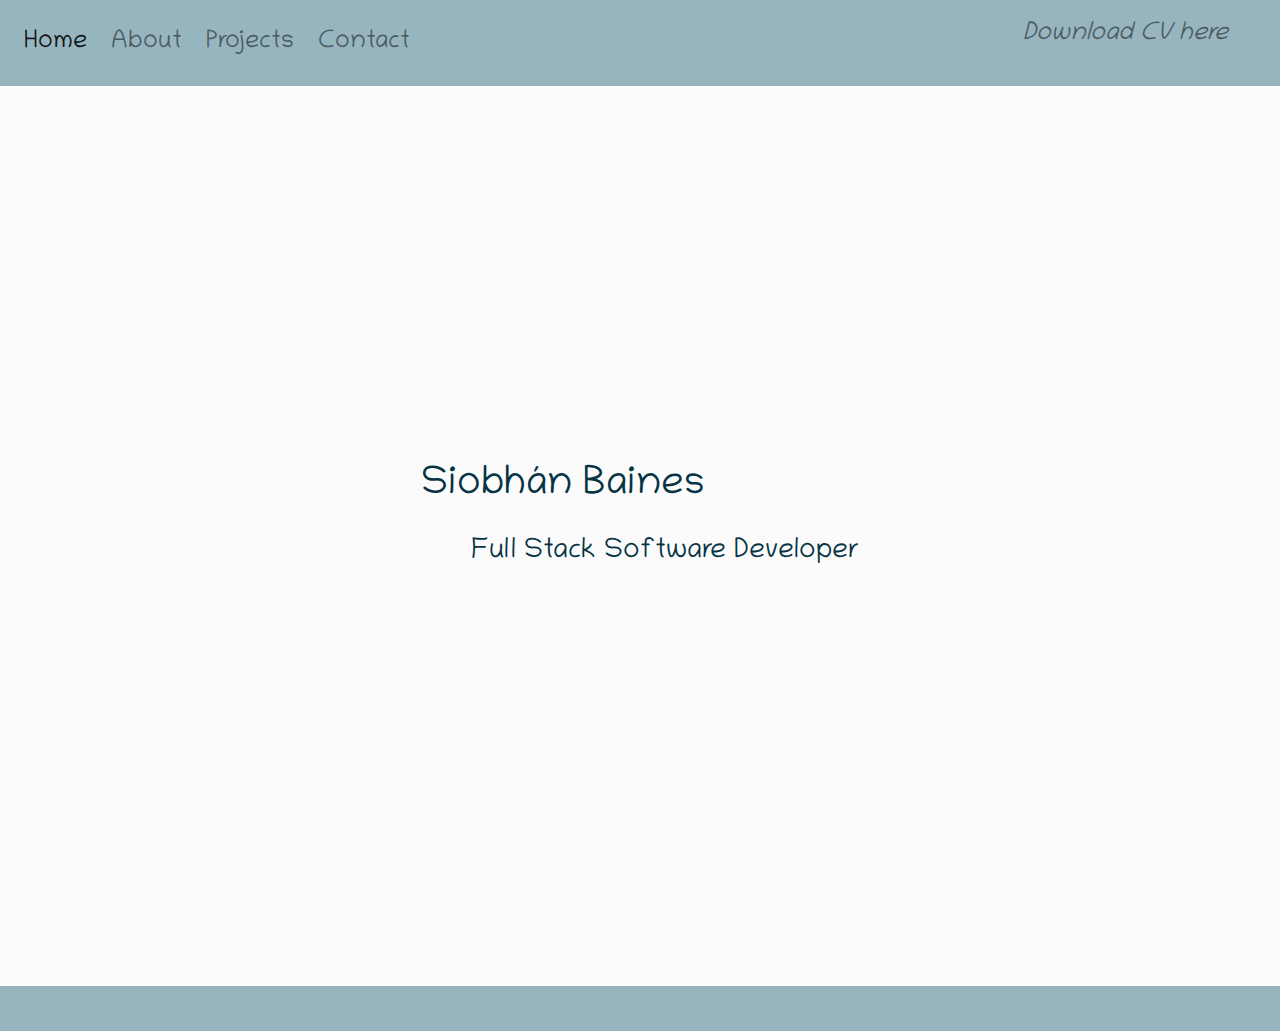
==== index.html @ d096cbe7 "Navbar, footer bar and page links functioning as expected" ====
<!DOCTYPE html>
<html lang="en">
  <head>
    <meta charset="UTF-8" />
    <meta name="viewport" content="width=device-width, initial-scale=1.0" />
    <link
      rel="stylesheet"
      href="https://maxcdn.bootstrapcdn.com/bootstrap/4.0.0/css/bootstrap.min.css"
      integrity="sha384-Gn5384xqQ1aoWXA+058RXPxPg6fy4IWvTNh0E263XmFcJlSAwiGgFAW/dAiS6JXm"
      crossorigin="anonymous"
    />
    <script
      src="https://maxcdn.bootstrapcdn.com/bootstrap/4.0.0/js/bootstrap.min.js"
      integrity="sha384-JZR6Spejh4U02d8jOt6vLEHfe/JQGiRRSQQxSfFWpi1MquVdAyjUar5+76PVCmYl"
      crossorigin="anonymous"
    ></script>
    <link
      rel="stylesheet"
      href="https://use.fontawesome.com/releases/v5.6.1/css/all.css"
      integrity="sha384-gfdkjb5BdAXd+lj+gudLWI+BXq4IuLW5IT+brZEZsLFm++aCMlF1V92rMkPaX4PP"
      crossorigin="anonymous"
    />
    <link rel="stylesheet" href="assets/css/style.css" type="text/css" />
    <title>Siobhan Baines Portfolio</title>
  </head>

  <body>
    <!-- Header containing Navigation and CV Download call to action -->
    <header>
      <div class="container-fluid header-container">
        <nav class="navbar navbar-expand-sm navbar-light">
          <button
            class="navbar-toggler ml-auto"
            type="button"
            data-toggle="collapse"
            data-target="#navbarNavDropdown"
            aria-controls="navbarNavDropdown"
            aria-expanded="false"
            aria-label="Toggle navigation"
          >
            <span class="navbar-toggler-icon"></span>
          </button>

          <div class="collapse navbar-collapse" id="navbarNavDropdown">
            <ul class="navbar-nav mr-auto">
              <li class="active nav-item mr-2">
                <a class="nav-link" href="index.html">Home</a>
              </li>
              <li class="nav-item mr-2">
                <a class="nav-link" href="about.html"> About</a>
              </li>
              <li class="nav-item mr-2">
                <a class="nav-link" href="projects.html">Projects</a>
              </li>
              <li class="nav-item mr-2">
                <a class="nav-link" href="contact.html">Contact</a>
              </li>
            </ul>
          </div>
          <div class="d-none d-md-block">
            <p class="navbar-text mr-auto cv-pdf">
              <i>Download CV here</i>
              <a
                href="assets/cv/Siobhan Baines CV.pdf"
                target="_blank"
                class="inline-block nav-link"
              >
                <i class="fa fa-download" aria-hidden="true"></i
                ><span class="sr-only">Download link</span></a
              >
            </p>
          </div>
        </nav>
      </div>
    </header>
    <!-- My name and some high level personal details -->
    <div class="container-fluid coffee-container">
      <div class="opaque-overlay">&nbsp;</div>
      <div class="row">
        <div class="col-12">
          <section class="name-callout jumbotron">
            <h1 class="jumbotron-name">
              Siobhán Baines
            </h1>
            <h3 class="jumbotron-jobtitle">Full Stack Software Developer</h3>
          </section>
        </div>
      </div>
    </div>
    <!-- social media links -->
    <footer>
      <div class="contain-fluid footer-container">
        <div class="row footer-row">
          <div class="col-12">
            <ul class="social-media inline-block">
              <li class="social-media inline-block mr-3">
                <a
                  href="https://www.linkedin.com/in/siobhan-baines-9b296a22/"
                  target="_blank"
                  ><i class="fab fa-linkedin"></i
                ></a>
              </li>
              <li class="social-media inline-block mr-3">
                <a
                  href="https://www.facebook.com/siobhan.baines/"
                  target="_blank"
                  ><i class="fab fa-facebook"></i
                ></a>
              </li>
              <li class="social-media inline-block mr-3">
                <a
                  href="https://www.instagram.com/siobhan.baines/"
                  target="_blank"
                  ><i class="fab fa-instagram"></i
                ></a>
              </li>
              <li class="social-media inline-block mr-3">
                <a href="https://twitter.com/BainesSiobhan" target="_blank"
                  ><i class="fab fa-twitter"></i
                ></a>
              </li>
            </ul>
          </div>
        </div>
      </div>
    </footer>
  </body>
</html>
---- assets/css/style.css ----
@import url('https://fonts.googleapis.com/css2?family=Chilanka&family=Handlee&display=swap');
/*-----------------------------------------Colours*/
a {
    color: #073445;
}

.cv-pdf a{
    color: #b99557;
}

/*------------------------------------------Global*/
body {
    margin: 0;
    font-family: Chilanka;
    color: #073445;
}

.inline-block {
    display: inline-block;
}
/*------------------------------------------Header*/
.header-container{
    width: 100%;
    padding: 0;
    margin: 0;
    background-color: #96b5bf;
    align-items: baseline;
}
.navbar {
    margin-bottom: 0;
    border: 0;
    width: 100%;
}
.nav-item {
    font-size: 25px;
}

/*---------------------------------Header & Footer*/
.cv-pdf i {
    font-size: 25px;  
}


.cv-pdf a {
    font-size: 30px;  
    font-weight: bold;
}

/*--------------------------------------Index Body*/
.coffee-container {
    height: 100vh;
    background: url("../images/coffee-1.jpg") no-repeat top left fixed; 
  -webkit-background-size: cover;
  -moz-background-size: cover;
  -o-background-size: cover;
  background-size: cover;
  display: flex;
  align-items: center;
  justify-content: center;
  position: relative;
}
.opaque-overlay {
    position: absolute;
    top: 0;
    left: 0;
    height: 100%;
    width: 100%;
    background-color: rgba(250, 250, 250, 0.8);
}
.jumbotron{
    background: transparent;
}
.jumbotron-jobtitle{
     color: #073445;
    font-style: bold;
    margin-top: 25px;
    margin-left: 50px;
}
/*--------------------------------------About Body*/
/*------------------------------------Contact Body*/
/*-----------------------------------Projects Body*/
/*------------------------------------------Footer*/
.footer-container{
    width: 100%;
    padding: 0;
    margin: 0;
    background-color: #96b5bf;
    text-align: center;
}
.footer-container ul{
    width: 100%;
    padding: 0;
    margin: 0;
}

.footer-container ul li {
    margin-top: 12px;
    padding: 0;
}

.social-media {
    font-size: 30px;  
    font-weight: bold;
    text-align: center;
}

/*--------------------------------------------Media Queries*/
@media(min-width: 992px){

.center-form{
    padding-top: 30px;
    min-height: 240px;
    margin: 0 auto;
    max-width: 50%;
}

}
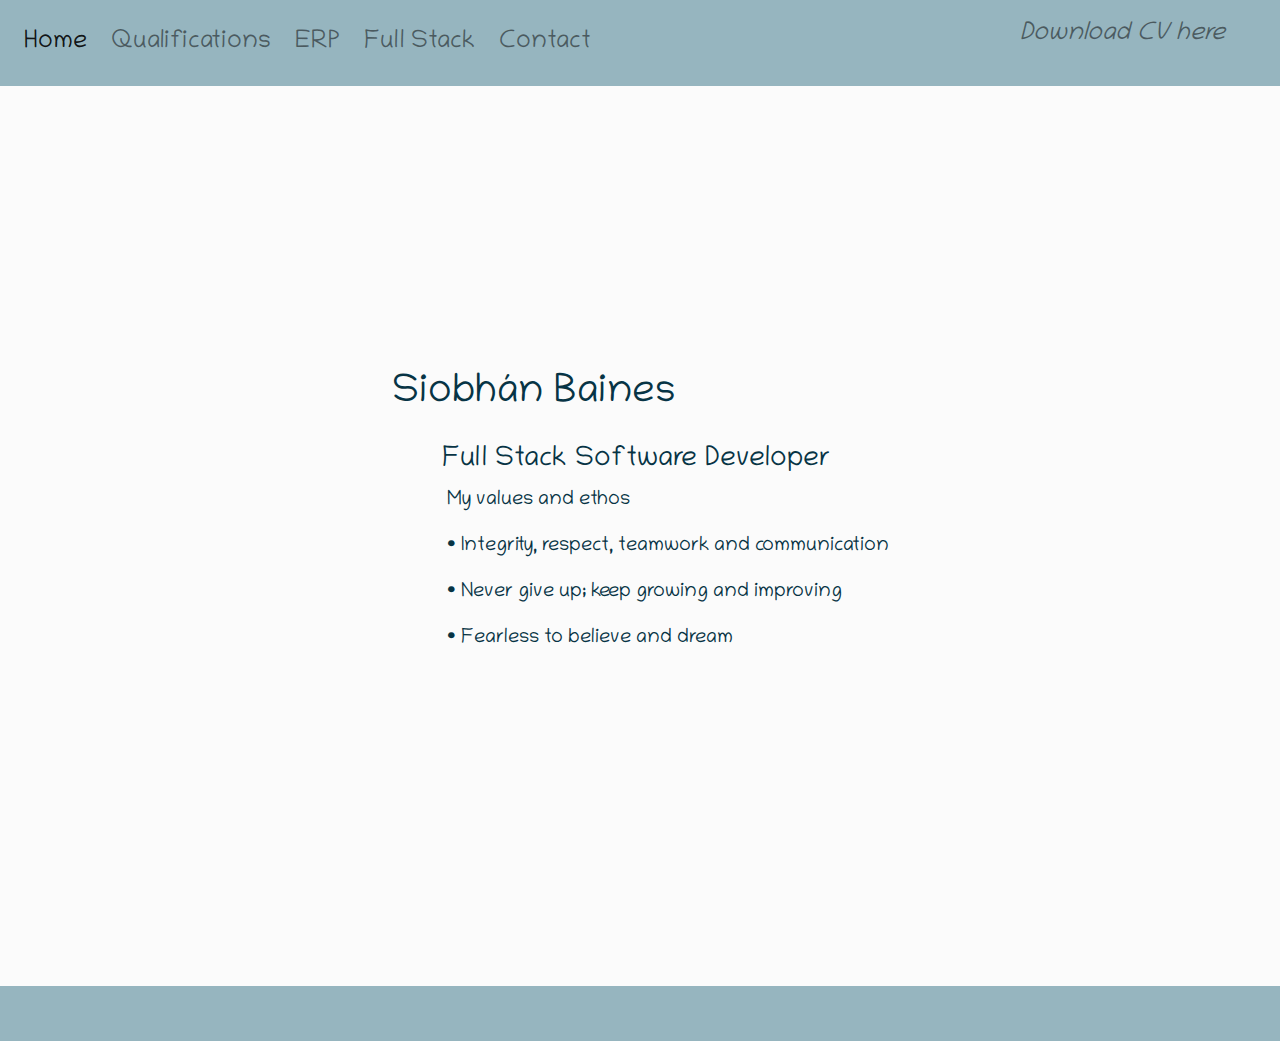
==== commit 82251b73: "timeline work" ====
--- a/index.html
+++ b/index.html
@@ -3,17 +3,23 @@
   <head>
     <meta charset="UTF-8" />
     <meta name="viewport" content="width=device-width, initial-scale=1.0" />
+    <!-- Bootstrap CDN-->
     <link
       rel="stylesheet"
-      href="https://maxcdn.bootstrapcdn.com/bootstrap/4.0.0/css/bootstrap.min.css"
-      integrity="sha384-Gn5384xqQ1aoWXA+058RXPxPg6fy4IWvTNh0E263XmFcJlSAwiGgFAW/dAiS6JXm"
-      crossorigin="anonymous"
+      href="https://cdnjs.cloudflare.com/ajax/libs/twitter-bootstrap/4.5.2/css/bootstrap.min.css"
     />
+    <!--js CDN from Bootstrap (Navbar dropdown won't work without)-->
     <script
-      src="https://maxcdn.bootstrapcdn.com/bootstrap/4.0.0/js/bootstrap.min.js"
-      integrity="sha384-JZR6Spejh4U02d8jOt6vLEHfe/JQGiRRSQQxSfFWpi1MquVdAyjUar5+76PVCmYl"
+      src="https://code.jquery.com/jquery-3.5.1.slim.min.js"
+      integrity="sha384-DfXdz2htPH0lsSSs5nCTpuj/zy4C+OGpamoFVy38MVBnE+IbbVYUew+OrCXaRkfj"
       crossorigin="anonymous"
     ></script>
+    <script
+      src="https://cdn.jsdelivr.net/npm/bootstrap@4.5.3/dist/js/bootstrap.bundle.min.js"
+      integrity="sha384-ho+j7jyWK8fNQe+A12Hb8AhRq26LrZ/JpcUGGOn+Y7RsweNrtN/tE3MoK7ZeZDyx"
+      crossorigin="anonymous"
+    ></script>
+    <!-- fontawesome CDN for icons-->
     <link
       rel="stylesheet"
       href="https://use.fontawesome.com/releases/v5.6.1/css/all.css"
@@ -30,7 +36,7 @@
       <div class="container-fluid header-container">
         <nav class="navbar navbar-expand-sm navbar-light">
           <button
-            class="navbar-toggler ml-auto"
+            class="navbar-toggler mr-auto"
             type="button"
             data-toggle="collapse"
             data-target="#navbarNavDropdown"
@@ -47,10 +53,13 @@
                 <a class="nav-link" href="index.html">Home</a>
               </li>
               <li class="nav-item mr-2">
-                <a class="nav-link" href="about.html"> About</a>
+                <a class="nav-link" href="qualifications.html">Qualifications</a>
               </li>
               <li class="nav-item mr-2">
-                <a class="nav-link" href="projects.html">Projects</a>
+                <a class="nav-link" href="erp.html">ERP</a>
+              </li>
+              <li class="nav-item mr-2">
+                <a class="nav-link" href="fullstack.html">Full Stack</a>
               </li>
               <li class="nav-item mr-2">
                 <a class="nav-link" href="contact.html">Contact</a>
@@ -74,50 +83,74 @@
       </div>
     </header>
     <!-- My name and some high level personal details -->
-    <div class="container-fluid coffee-container">
+    <section class="container-fluid index-container">
       <div class="opaque-overlay">&nbsp;</div>
       <div class="row">
         <div class="col-12">
-          <section class="name-callout jumbotron">
-            <h1 class="jumbotron-name">
+          <div class="name-callout jumbotron">
+            <h1 class="name">
               Siobhán Baines
             </h1>
             <h3 class="jumbotron-jobtitle">Full Stack Software Developer</h3>
-          </section>
+            <p class="ethos">My values and ethos</p>
+            <p class="ethos">
+              • Integrity, respect, teamwork and communication
+            </p>
+            <p class="ethos">• Never give up; keep growing and improving</p>
+            <p class="ethos">• Fearless to believe and dream</p>
+          </div>
         </div>
       </div>
-    </div>
-    <!-- social media links -->
+    </section>
+    <!-- CV download on sm devices and social media links -->
     <footer>
-      <div class="contain-fluid footer-container">
-        <div class="row footer-row">
-          <div class="col-12">
+      <div class="contain-fluid">
+        <div class="row justify-content-center">
+          <!-- Show CV download on small only -->
+          <div class="col-sm-6 d-block d-sm-none">
+            <p class="sm-cv-pdf">
+              <i>Download CV here</i>
+              <a
+                href="assets/cv/Siobhan Baines CV.pdf"
+                target="_blank"
+                class="inline-block"
+              >
+                <i class="fa fa-download" aria-hidden="true"></i>
+                <span class="sr-only">Download link</span></a
+              >
+            </p>
+          </div>
+          <!-- Social Media Links-->
+          <div class="col col-sm-6">
             <ul class="social-media inline-block">
-              <li class="social-media inline-block mr-3">
+              <li class="social-media inline-block ml-3">
                 <a
                   href="https://www.linkedin.com/in/siobhan-baines-9b296a22/"
                   target="_blank"
-                  ><i class="fab fa-linkedin"></i
+                >
+                  <i class="fab fa-linkedin"></i
                 ></a>
               </li>
-              <li class="social-media inline-block mr-3">
+              <li class="social-media inline-block ml-3">
                 <a
                   href="https://www.facebook.com/siobhan.baines/"
                   target="_blank"
-                  ><i class="fab fa-facebook"></i
+                >
+                  <i class="fab fa-facebook"></i
                 ></a>
               </li>
-              <li class="social-media inline-block mr-3">
+              <li class="social-media inline-block ml-3">
                 <a
                   href="https://www.instagram.com/siobhan.baines/"
                   target="_blank"
-                  ><i class="fab fa-instagram"></i
+                >
+                  <i class="fab fa-instagram"></i
                 ></a>
               </li>
-              <li class="social-media inline-block mr-3">
+              <li class="social-media inline-block ml-3">
                 <a href="https://twitter.com/BainesSiobhan" target="_blank"
-                  ><i class="fab fa-twitter"></i
-                ></a>
+                  ><i class="fab fa-twitter"></i>
+                </a>
               </li>
             </ul>
           </div>
--- a/assets/css/style.css
+++ b/assets/css/style.css
@@ -1,117 +1,279 @@
-@import url('https://fonts.googleapis.com/css2?family=Chilanka&family=Handlee&display=swap');
+@import url("https://fonts.googleapis.com/css2?family=Chilanka&family=Handlee&display=swap");
 /*-----------------------------------------Colours*/
 a {
-    color: #073445;
-}
-
-.cv-pdf a{
-    color: #b99557;
+  color: #073445;
+}
+
+.cv-pdf a {
+  color: #b99557;
 }
 
 /*------------------------------------------Global*/
 body {
-    margin: 0;
-    font-family: Chilanka;
-    color: #073445;
+  margin: 0;
+  font-family: Chilanka;
+  color: #073445;
 }
 
 .inline-block {
-    display: inline-block;
+  display: inline-block;
 }
 /*------------------------------------------Header*/
-.header-container{
-    width: 100%;
-    padding: 0;
-    margin: 0;
-    background-color: #96b5bf;
-    align-items: baseline;
+.header-container {
+  width: 100%;
+  padding: 0;
+  margin: 0;
+  background-color: #96b5bf;
+  align-items: baseline;
 }
 .navbar {
-    margin-bottom: 0;
-    border: 0;
-    width: 100%;
+  margin-bottom: 0;
+  border: 0;
+  width: 100%;
 }
 .nav-item {
-    font-size: 25px;
+  font-size: 25px;
 }
 
 /*---------------------------------Header & Footer*/
-.cv-pdf i {
-    font-size: 25px;  
-}
-
-
-.cv-pdf a {
-    font-size: 30px;  
-    font-weight: bold;
-}
-
-/*--------------------------------------Index Body*/
-.coffee-container {
-    height: 100vh;
-    background: url("../images/coffee-1.jpg") no-repeat top left fixed; 
-  -webkit-background-size: cover;
-  -moz-background-size: cover;
-  -o-background-size: cover;
-  background-size: cover;
-  display: flex;
-  align-items: center;
-  justify-content: center;
-  position: relative;
-}
+.cv-pdf {
+  font-size: 25px;
+}
+.sm-cv-pdf {
+  font-size: 25px;
+  text-align: center;
+  position: center;
+}
+.cv-pdf a i {
+  font-size: 30px;
+  font-weight: bold;
+  color: #b99557;
+  transition: all 0.35x ease-in-out;
+  -moz-transition: all 0.35x ease-in-out;
+  -webkit-transition: all 0.35x ease-in-out;
+  -o-transition: all 0.35x ease-in-out;
+}
+.sm-cv-pdf a i {
+  font-size: 30px;
+  font-weight: bold;
+  color: #b99557;
+  transition: all 0.35x ease-in-out;
+  -moz-transition: all 0.35x ease-in-out;
+  -webkit-transition: all 0.35x ease-in-out;
+  -o-transition: all 0.35x ease-in-out;
+}
+footer {
+  background-color: #96b5bf;
+  margin: 0;
+  min-height: 50px;
+}
+footer ul {
+  width: 100%;
+  padding: 0;
+  margin: 0;
+  margin-top: 10px;
+}
+
+.footer ul li {
+  margin-top: 12px;
+  padding: 0;
+}
+
+.social-media {
+  font-size: 30px;
+  font-weight: bold;
+  position: relative;
+  text-align: center;
+}
+
+/*------------------------------------Index Body Image*/
+.index-container {
+  height: 100vh;
+  background: url("../images/index-image.jpg") no-repeat top left fixed;
+  -webkit-background-size: cover;
+  -moz-background-size: cover;
+  -o-background-size: cover;
+  background-size: cover;
+  display: flex;
+  align-items: center;
+  justify-content: center;
+  position: relative;
+}
+/*--------------------------------------Image overlay*/
 .opaque-overlay {
-    position: absolute;
-    top: 0;
-    left: 0;
-    height: 100%;
-    width: 100%;
-    background-color: rgba(250, 250, 250, 0.8);
-}
-.jumbotron{
-    background: transparent;
-}
-.jumbotron-jobtitle{
-     color: #073445;
-    font-style: bold;
-    margin-top: 25px;
-    margin-left: 50px;
-}
-/*--------------------------------------About Body*/
+  position: absolute;
+  top: 0;
+  left: 0;
+  height: 100%;
+  width: 100%;
+  background-color: rgba(250, 250, 250, 0.8);
+}
+.opaque-overlay-light {
+  position: absolute;
+  top: 0;
+  left: 0;
+  height: 100%;
+  width: 100%;
+  background-color: rgba(250, 250, 250, 0.85);
+}
+.opaque-overlay-dark {
+  position: absolute;
+  top: 0;
+  left: 0;
+  height: 100%;
+  width: 100%;
+  background-color: rgba(250, 250, 250, 0.5);
+}
+
+.jumbotron {
+  background: transparent;
+}
+.jumbotron-jobtitle {
+  color: #073445;
+  font-style: bold;
+  margin-top: 25px;
+  margin-left: 50px;
+}
+.ethos {
+    margin-left: 55px;
+    font-style: italic bold;
+    font-size: 20px;
+}
+/*-----------------------------Qualification Body Image */
+.qualification-container {
+  height: 100vh;
+  background: url("../images/qual-image.jpg") no-repeat top left fixed;
+  -webkit-background-size: cover;
+  -moz-background-size: cover;
+  -o-background-size: cover;
+  background-size: cover;
+  display: flex;
+  align-items:flex-start; 
+  justify-content: center;
+  position: relative;
+}
+/*--------------------------Qualification Time line */
+.qual-head {
+  margin-top: 25px;
+  margin-bottom: 20px;
+  width: 100%;
+}
+.timeline-item {
+    padding: 4em 2em 0em 2em;
+    position: relative;
+    border-left: 1px solid;
+}
+.timeline-item p {
+    padding:0;
+    margin: 0;
+}
+.timeline-item:before {
+    content: attr(data-dates);
+    position: absolute;
+    left: 2.5em;
+    top: 3em;
+    display: block;
+    font-family: "Exo", sans-serif;
+    font-weight: 500;
+    font-size: 0.8em;
+    padding: 0;
+    margin: 0;
+}
+.timeline-item:after {
+    width: 12px;
+    height: 12px;
+    display: block;
+    top: 2.4em;
+    position: absolute;
+    left: -6px;
+    border-radius: 12px;
+    content: '';
+    background: #fafafa;
+}
+.history-items {
+    margin-bottom: 30px;
+}
+
+
+/*--------------------------------------ERP Body*/
+.erp-container {
+  height: 100vh;
+  background: url("../images/erp-image.jpg") no-repeat top left fixed;
+  -webkit-background-size: cover;
+  -moz-background-size: cover;
+  -o-background-size: cover;
+  background-size: cover;
+  display: flex;
+  align-items: center;
+  justify-content: center;
+  position: relative;
+}
+.erp-row{
+    justify-content: center;
+}
+.erp-project{
+    border: 2px solid;
+    border-color: #c9cacb;
+    background-color: #fafafa;
+
+}
+.erp-header{}
+.erp-outline{}
+.erp-description{}
+
 /*------------------------------------Contact Body*/
-/*-----------------------------------Projects Body*/
-/*------------------------------------------Footer*/
-.footer-container{
-    width: 100%;
-    padding: 0;
-    margin: 0;
-    background-color: #96b5bf;
-    text-align: center;
-}
-.footer-container ul{
-    width: 100%;
-    padding: 0;
-    margin: 0;
-}
-
-.footer-container ul li {
-    margin-top: 12px;
-    padding: 0;
-}
-
-.social-media {
-    font-size: 30px;  
-    font-weight: bold;
-    text-align: center;
-}
+.contact-container {
+  height: 100vh;
+  background: url("../images/contact-image.jpg") no-repeat top left fixed;
+  -webkit-background-size: cover;
+  -moz-background-size: cover;
+  -o-background-size: cover;
+  background-size: cover;
+  display: flex;
+  align-items: center;
+  justify-content: center;
+  position: relative;
+}
+
+.contact-form {
+  padding-top: 10px;
+  margin: 0 auto;
+  max-width: 75%;
+}
+
+button[type="submit"] {
+  margin-top: 15px;
+  margin-bottom: 20px;
+  color: #fafafa;
+  background-color: #b99557;
+}
+/*-----------------------------------Full Stack Body*/
+.fullstack-container {
+  height: 100vh;
+  background: url("../images/fullstack-image.jpg") no-repeat top left fixed;
+  -webkit-background-size: cover;
+  -moz-background-size: cover;
+  -o-background-size: cover;
+  background-size: cover;
+  display: flex;
+  align-items: center;
+  justify-content: center;
+  position: relative;
+}
+
 
 /*--------------------------------------------Media Queries*/
-@media(min-width: 992px){
-
-.center-form{
+@media (min-width: 992px) {
+  .center-form {
     padding-top: 30px;
     min-height: 240px;
     margin: 0 auto;
     max-width: 50%;
-}
-
-}
+  }
+
+  footer {
+    background-color: #96b5bf;
+    margin: 0;
+    /*  min-height: 150px;*/
+  }
+}
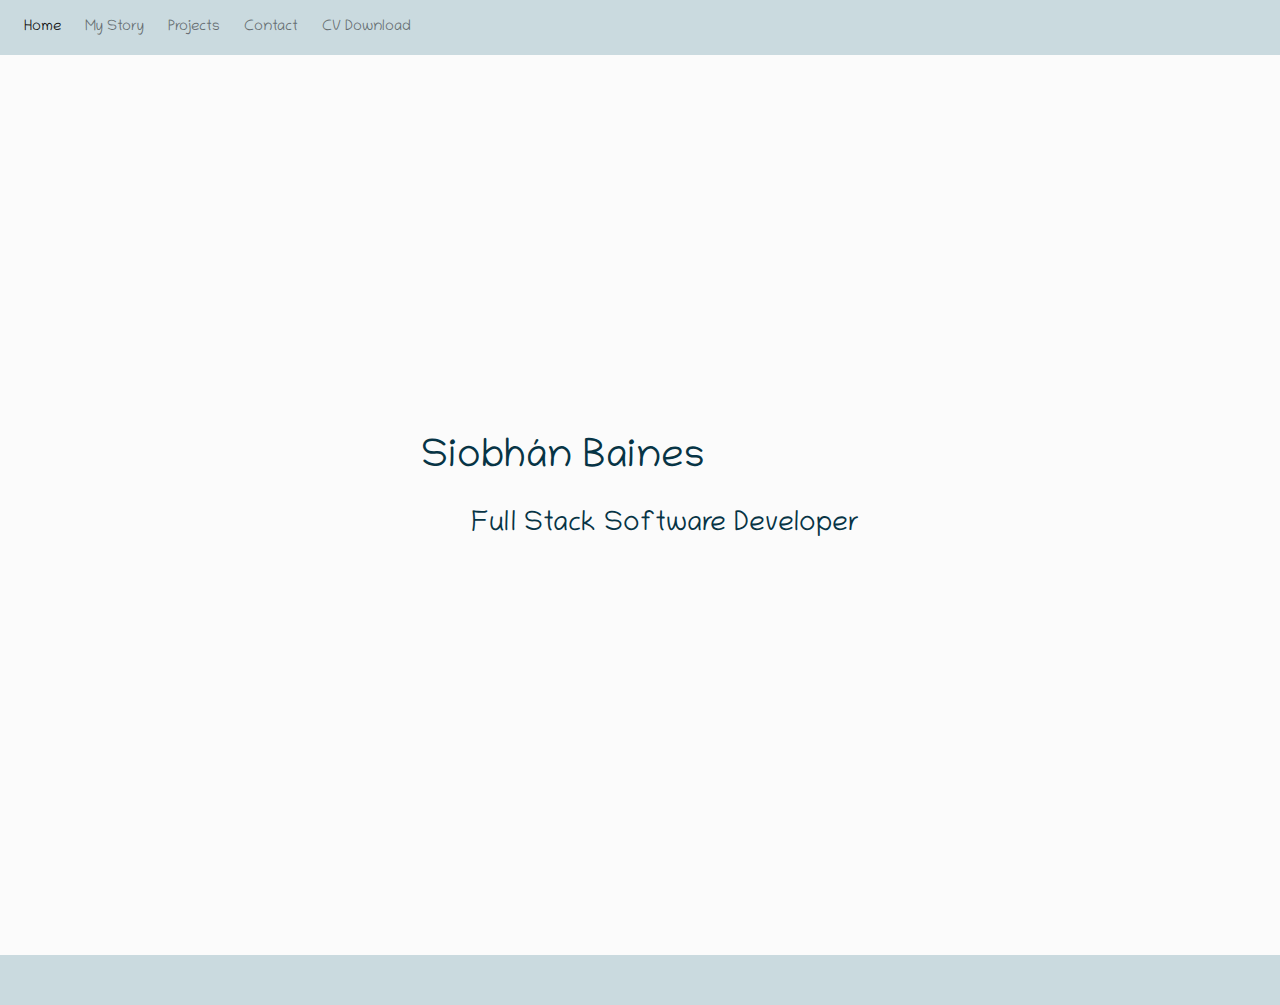
==== commit d833f28b: "Add about me paragraphs and timelines" ====
--- a/index.html
+++ b/index.html
@@ -4,28 +4,12 @@
     <meta charset="UTF-8" />
     <meta name="viewport" content="width=device-width, initial-scale=1.0" />
     <!-- Bootstrap CDN-->
-    <link
-      rel="stylesheet"
-      href="https://cdnjs.cloudflare.com/ajax/libs/twitter-bootstrap/4.5.2/css/bootstrap.min.css"
-    />
+    <link rel="stylesheet" href="https://cdnjs.cloudflare.com/ajax/libs/twitter-bootstrap/4.5.2/css/bootstrap.min.css"/>
     <!--js CDN from Bootstrap (Navbar dropdown won't work without)-->
-    <script
-      src="https://code.jquery.com/jquery-3.5.1.slim.min.js"
-      integrity="sha384-DfXdz2htPH0lsSSs5nCTpuj/zy4C+OGpamoFVy38MVBnE+IbbVYUew+OrCXaRkfj"
-      crossorigin="anonymous"
-    ></script>
-    <script
-      src="https://cdn.jsdelivr.net/npm/bootstrap@4.5.3/dist/js/bootstrap.bundle.min.js"
-      integrity="sha384-ho+j7jyWK8fNQe+A12Hb8AhRq26LrZ/JpcUGGOn+Y7RsweNrtN/tE3MoK7ZeZDyx"
-      crossorigin="anonymous"
-    ></script>
+    <script src="https://code.jquery.com/jquery-3.5.1.slim.min.js" integrity="sha384-DfXdz2htPH0lsSSs5nCTpuj/zy4C+OGpamoFVy38MVBnE+IbbVYUew+OrCXaRkfj" crossorigin="anonymous"></script>
+    <script src="https://cdn.jsdelivr.net/npm/bootstrap@4.5.3/dist/js/bootstrap.bundle.min.js" integrity="sha384-ho+j7jyWK8fNQe+A12Hb8AhRq26LrZ/JpcUGGOn+Y7RsweNrtN/tE3MoK7ZeZDyx" crossorigin="anonymous" ></script>
     <!-- fontawesome CDN for icons-->
-    <link
-      rel="stylesheet"
-      href="https://use.fontawesome.com/releases/v5.6.1/css/all.css"
-      integrity="sha384-gfdkjb5BdAXd+lj+gudLWI+BXq4IuLW5IT+brZEZsLFm++aCMlF1V92rMkPaX4PP"
-      crossorigin="anonymous"
-    />
+    <link rel="stylesheet" href="https://use.fontawesome.com/releases/v5.6.1/css/all.css" integrity="sha384-gfdkjb5BdAXd+lj+gudLWI+BXq4IuLW5IT+brZEZsLFm++aCMlF1V92rMkPaX4PP" crossorigin="anonymous"/>
     <link rel="stylesheet" href="assets/css/style.css" type="text/css" />
     <title>Siobhan Baines Portfolio</title>
   </head>
@@ -34,16 +18,10 @@
     <!-- Header containing Navigation and CV Download call to action -->
     <header>
       <div class="container-fluid header-container">
+
         <nav class="navbar navbar-expand-sm navbar-light">
-          <button
-            class="navbar-toggler mr-auto"
-            type="button"
-            data-toggle="collapse"
-            data-target="#navbarNavDropdown"
-            aria-controls="navbarNavDropdown"
-            aria-expanded="false"
-            aria-label="Toggle navigation"
-          >
+
+          <button class="navbar-toggler mr-auto" type="button" data-toggle="collapse" data-target="#navbarNavDropdown" aria-controls="navbarNavDropdown" aria-expanded="false" aria-label="Toggle navigation">
             <span class="navbar-toggler-icon"></span>
           </button>
 
@@ -53,32 +31,23 @@
                 <a class="nav-link" href="index.html">Home</a>
               </li>
               <li class="nav-item mr-2">
-                <a class="nav-link" href="qualifications.html">Qualifications</a>
+                <a class="nav-link" href="about.html">My Story</a>
               </li>
+              <!--<li class="nav-item mr-2">
+                <a class="nav-link" href="work.html">work</a>
+              </li>-->
               <li class="nav-item mr-2">
-                <a class="nav-link" href="erp.html">ERP</a>
-              </li>
-              <li class="nav-item mr-2">
-                <a class="nav-link" href="fullstack.html">Full Stack</a>
+                <a class="nav-link" href="projects.html">Projects</a>
               </li>
               <li class="nav-item mr-2">
                 <a class="nav-link" href="contact.html">Contact</a>
               </li>
+              <li class="nav-item mr-2">
+                <a class="nav-link" href="assets/cv/Siobhan Baines CV.pdf" target="_blank">CV Download</a>
+              </li>
             </ul>
           </div>
-          <div class="d-none d-md-block">
-            <p class="navbar-text mr-auto cv-pdf">
-              <i>Download CV here</i>
-              <a
-                href="assets/cv/Siobhan Baines CV.pdf"
-                target="_blank"
-                class="inline-block nav-link"
-              >
-                <i class="fa fa-download" aria-hidden="true"></i
-                ><span class="sr-only">Download link</span></a
-              >
-            </p>
-          </div>
+    
         </nav>
       </div>
     </header>
@@ -92,65 +61,41 @@
               Siobhán Baines
             </h1>
             <h3 class="jumbotron-jobtitle">Full Stack Software Developer</h3>
-            <p class="ethos">My values and ethos</p>
+            <!--<p class="ethos">My values and ethos</p>
             <p class="ethos">
               • Integrity, respect, teamwork and communication
             </p>
             <p class="ethos">• Never give up; keep growing and improving</p>
-            <p class="ethos">• Fearless to believe and dream</p>
+            <p class="ethos">• Fearless to believe and dream</p>-->
           </div>
         </div>
       </div>
     </section>
-    <!-- CV download on sm devices and social media links -->
+    <!-- Social Media Links--> 
     <footer>
       <div class="contain-fluid">
-        <div class="row justify-content-center">
-          <!-- Show CV download on small only -->
-          <div class="col-sm-6 d-block d-sm-none">
-            <p class="sm-cv-pdf">
-              <i>Download CV here</i>
-              <a
-                href="assets/cv/Siobhan Baines CV.pdf"
-                target="_blank"
-                class="inline-block"
-              >
-                <i class="fa fa-download" aria-hidden="true"></i>
-                <span class="sr-only">Download link</span></a
-              >
-            </p>
-          </div>
-          <!-- Social Media Links-->
+        <div class="row justify-content-center">  
           <div class="col col-sm-6">
             <ul class="social-media inline-block">
-              <li class="social-media inline-block ml-3">
-                <a
-                  href="https://www.linkedin.com/in/siobhan-baines-9b296a22/"
-                  target="_blank"
-                >
-                  <i class="fab fa-linkedin"></i
-                ></a>
+            <li class="social-media inline-block ml-3">
+                <a href="https://github.com/SiobhanBaines" target="_blank">
+                  <i class="fab fa-github"></i></a>
               </li>
               <li class="social-media inline-block ml-3">
-                <a
-                  href="https://www.facebook.com/siobhan.baines/"
-                  target="_blank"
-                >
-                  <i class="fab fa-facebook"></i
-                ></a>
+                <a href="https://www.linkedin.com/in/siobhan-baines-9b296a22/" target="_blank" >
+                  <i class="fab fa-linkedin"></i></a>
               </li>
               <li class="social-media inline-block ml-3">
-                <a
-                  href="https://www.instagram.com/siobhan.baines/"
-                  target="_blank"
-                >
-                  <i class="fab fa-instagram"></i
-                ></a>
+                <a href="https://www.facebook.com/siobhan.baines/" target="_blank">
+                  <i class="fab fa-facebook"></i></a>
               </li>
               <li class="social-media inline-block ml-3">
-                <a href="https://twitter.com/BainesSiobhan" target="_blank"
-                  ><i class="fab fa-twitter"></i>
-                </a>
+                <a href="https://www.instagram.com/siobhan.baines/" target="_blank">
+                  <i class="fab fa-instagram"></i></a>
+              </li>
+              <li class="social-media inline-block ml-3">
+                <a href="https://twitter.com/BainesSiobhan" target="_blank">
+                   <i class="fab fa-twitter"></i></a>
               </li>
             </ul>
           </div>
--- a/assets/css/style.css
+++ b/assets/css/style.css
@@ -23,47 +23,25 @@
   width: 100%;
   padding: 0;
   margin: 0;
-  background-color: #96b5bf;
+  background-color: rgba(150, 181, 191, 0.5);
   align-items: baseline;
 }
 .navbar {
   margin-bottom: 0;
   border: 0;
   width: 100%;
+
 }
 .nav-item {
-  font-size: 25px;
+  font-size: 15px;
 }
 
 /*---------------------------------Header & Footer*/
-.cv-pdf {
-  font-size: 25px;
-}
-.sm-cv-pdf {
-  font-size: 25px;
-  text-align: center;
-  position: center;
-}
-.cv-pdf a i {
-  font-size: 30px;
-  font-weight: bold;
-  color: #b99557;
-  transition: all 0.35x ease-in-out;
-  -moz-transition: all 0.35x ease-in-out;
-  -webkit-transition: all 0.35x ease-in-out;
-  -o-transition: all 0.35x ease-in-out;
-}
-.sm-cv-pdf a i {
-  font-size: 30px;
-  font-weight: bold;
-  color: #b99557;
-  transition: all 0.35x ease-in-out;
-  -moz-transition: all 0.35x ease-in-out;
-  -webkit-transition: all 0.35x ease-in-out;
-  -o-transition: all 0.35x ease-in-out;
+h1,h2,h3,h4,h5{
+    margin: 0;
 }
 footer {
-  background-color: #96b5bf;
+  background-color: rgba(150, 181, 191, 0.5);
   margin: 0;
   min-height: 50px;
 }
@@ -80,7 +58,7 @@
 }
 
 .social-media {
-  font-size: 30px;
+  font-size: 25px;
   font-weight: bold;
   position: relative;
   text-align: center;
@@ -139,61 +117,85 @@
     font-style: italic bold;
     font-size: 20px;
 }
-/*-----------------------------Qualification Body Image */
-.qualification-container {
-  height: 100vh;
-  background: url("../images/qual-image.jpg") no-repeat top left fixed;
-  -webkit-background-size: cover;
-  -moz-background-size: cover;
-  -o-background-size: cover;
-  background-size: cover;
-  display: flex;
-  align-items:flex-start; 
-  justify-content: center;
-  position: relative;
-}
-/*--------------------------Qualification Time line */
-.qual-head {
-  margin-top: 25px;
-  margin-bottom: 20px;
-  width: 100%;
-}
-.timeline-item {
-    padding: 4em 2em 0em 2em;
-    position: relative;
-    border-left: 1px solid;
-}
-.timeline-item p {
-    padding:0;
-    margin: 0;
-}
-.timeline-item:before {
-    content: attr(data-dates);
-    position: absolute;
-    left: 2.5em;
-    top: 3em;
-    display: block;
-    font-family: "Exo", sans-serif;
-    font-weight: 500;
-    font-size: 0.8em;
-    padding: 0;
-    margin: 0;
-}
-.timeline-item:after {
-    width: 12px;
-    height: 12px;
-    display: block;
-    top: 2.4em;
-    position: absolute;
-    left: -6px;
-    border-radius: 12px;
-    content: '';
-    background: #fafafa;
-}
-.history-items {
-    margin-bottom: 30px;
-}
-
+
+/*-------------------------------About Me body */
+.section-1,
+.section-2{
+  background-color: #ececeb;
+}
+
+.about-me,
+.contact-me{
+    align-items: center;
+    justify-content: center;
+    margin-top: 1px;
+    margin-bottom: 1px;
+    font-size: 12px;
+    padding: 1px 5px 5px 1px;
+}
+
+ .about-me li{
+     list-style: none;
+}
+
+
+.contact-me i{
+    color: #b99557;
+    font-style: normal;
+}
+
+.qualify-section,
+.work-section{
+    display: table-cell;
+    padding: 0 15px 15px;
+    float: none;
+}
+
+.timeline-heading {
+    margin-bottom: 50px;
+    font-style: bold;
+    font-size: 14px;
+}
+
+.timeline-item {
+    padding: 4em 2em 0em 2em;
+    position: relative;
+    border-left: 1px #b99557 solid;
+    font-size: 11px;
+
+}
+.timeline-item h6{
+  padding-top: 1em;  
+}
+.timeline-item p{
+    padding: 0;
+    margin: 0;
+    font-size: 12px;
+}
+
+.timeline-item::before{
+    content:attr(data-dates);
+    position: absolute;
+    left: 2.5em;
+    top: 3em;
+    display: block;
+    font-style: 0.8em;
+    padding: 0;
+    margin: 0;
+}
+.timeline-heading::after{
+    height: 12px;
+    display: block;
+    top: 2.4em;
+    position: absolute;
+    left: -6px;
+    border-radius: 12px;
+    content: '';
+    background: #b99557;
+}
+timeline-items {
+    margin-bottom: 20px;
+}
 
 /*--------------------------------------ERP Body*/
 .erp-container {
@@ -215,7 +217,6 @@
     border: 2px solid;
     border-color: #c9cacb;
     background-color: #fafafa;
-
 }
 .erp-header{}
 .erp-outline{}
@@ -272,7 +273,7 @@
   }
 
   footer {
-    background-color: #96b5bf;
+    background-color: rgba(150, 181, 191, 0.5);
     margin: 0;
     /*  min-height: 150px;*/
   }
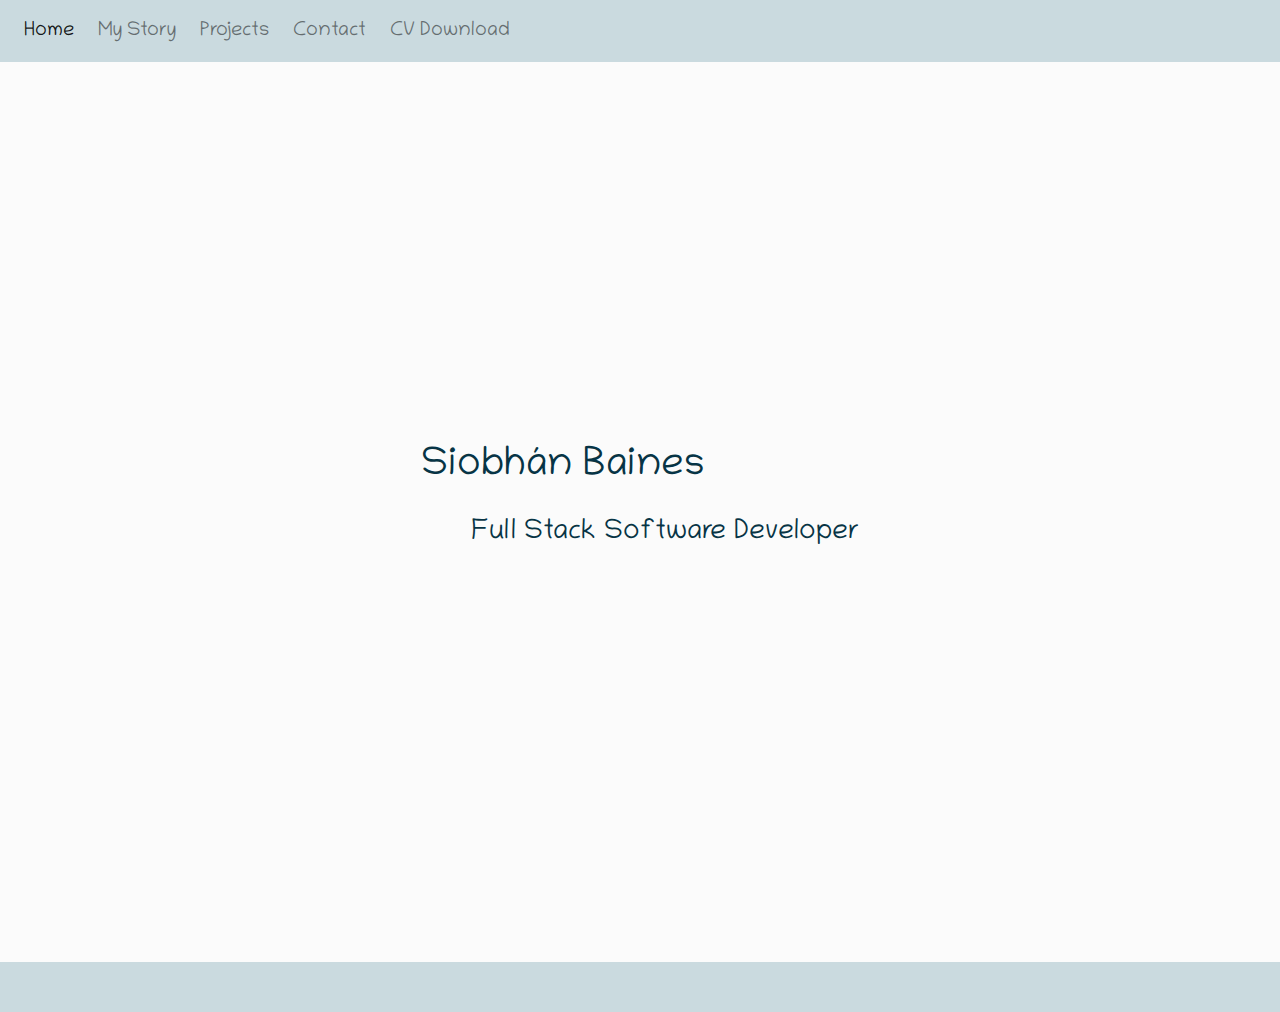
==== commit 06c24351: "Run through HTML, CSS and autoprefix checkers" ====
--- a/index.html
+++ b/index.html
@@ -1,106 +1,97 @@
 <!DOCTYPE html>
 <html lang="en">
-  <head>
-    <meta charset="UTF-8" />
-    <meta name="viewport" content="width=device-width, initial-scale=1.0" />
-    <!-- Bootstrap CDN-->
-    <link rel="stylesheet" href="https://cdnjs.cloudflare.com/ajax/libs/twitter-bootstrap/4.5.2/css/bootstrap.min.css"/>
-    <!--js CDN from Bootstrap (Navbar dropdown won't work without)-->
-    <script src="https://code.jquery.com/jquery-3.5.1.slim.min.js" integrity="sha384-DfXdz2htPH0lsSSs5nCTpuj/zy4C+OGpamoFVy38MVBnE+IbbVYUew+OrCXaRkfj" crossorigin="anonymous"></script>
-    <script src="https://cdn.jsdelivr.net/npm/bootstrap@4.5.3/dist/js/bootstrap.bundle.min.js" integrity="sha384-ho+j7jyWK8fNQe+A12Hb8AhRq26LrZ/JpcUGGOn+Y7RsweNrtN/tE3MoK7ZeZDyx" crossorigin="anonymous" ></script>
-    <!-- fontawesome CDN for icons-->
-    <link rel="stylesheet" href="https://use.fontawesome.com/releases/v5.6.1/css/all.css" integrity="sha384-gfdkjb5BdAXd+lj+gudLWI+BXq4IuLW5IT+brZEZsLFm++aCMlF1V92rMkPaX4PP" crossorigin="anonymous"/>
-    <link rel="stylesheet" href="assets/css/style.css" type="text/css" />
-    <title>Siobhan Baines Portfolio</title>
-  </head>
+<head>
+	<meta charset="UTF-8" />
+	<meta name="viewport" content="width=device-width, initial-scale=1.0" />
+
+	<link rel="stylesheet"
+		href="https://cdnjs.cloudflare.com/ajax/libs/twitter-bootstrap/4.5.2/css/bootstrap.min.css" />
+	<script src="https://code.jquery.com/jquery-3.5.1.slim.min.js"
+		integrity="sha384-DfXdz2htPH0lsSSs5nCTpuj/zy4C+OGpamoFVy38MVBnE+IbbVYUew+OrCXaRkfj" crossorigin="anonymous">
+	</script>
+	<script src="https://cdn.jsdelivr.net/npm/bootstrap@4.5.3/dist/js/bootstrap.bundle.min.js"
+		integrity="sha384-ho+j7jyWK8fNQe+A12Hb8AhRq26LrZ/JpcUGGOn+Y7RsweNrtN/tE3MoK7ZeZDyx" crossorigin="anonymous">
+	</script>
+	<link rel="stylesheet" href="https://use.fontawesome.com/releases/v5.6.1/css/all.css"
+		integrity="sha384-gfdkjb5BdAXd+lj+gudLWI+BXq4IuLW5IT+brZEZsLFm++aCMlF1V92rMkPaX4PP" crossorigin="anonymous" />
+	<!-- My Style Sheet -->
+	<link rel="stylesheet" href="assets/css/style.css" type="text/css" />
+	<title>Siobhan Baines Portfolio</title>
+</head>
 
   <body>
     <!-- Header containing Navigation and CV Download call to action -->
-    <header>
-      <div class="container-fluid header-container">
+	<header>
+		<div class="container-fluid header-container">
 
-        <nav class="navbar navbar-expand-sm navbar-light">
+			<nav class="navbar navbar-expand-sm navbar-light">
+				<button class="navbar-toggler mr-auto" type="button" data-toggle="collapse" data-target="#navbarNavDropdown" aria-controls="navbarNavDropdown" aria-expanded="false" aria-label="Toggle navigation"><span class="navbar-toggler-icon"></span>
+                </button>
 
-          <button class="navbar-toggler mr-auto" type="button" data-toggle="collapse" data-target="#navbarNavDropdown" aria-controls="navbarNavDropdown" aria-expanded="false" aria-label="Toggle navigation">
-            <span class="navbar-toggler-icon"></span>
-          </button>
-
-          <div class="collapse navbar-collapse" id="navbarNavDropdown">
-            <ul class="navbar-nav mr-auto">
-              <li class="active nav-item mr-2">
-                <a class="nav-link" href="index.html">Home</a>
-              </li>
-              <li class="nav-item mr-2">
-                <a class="nav-link" href="about.html">My Story</a>
-              </li>
-              <!--<li class="nav-item mr-2">
-                <a class="nav-link" href="work.html">work</a>
-              </li>-->
-              <li class="nav-item mr-2">
-                <a class="nav-link" href="projects.html">Projects</a>
-              </li>
-              <li class="nav-item mr-2">
-                <a class="nav-link" href="contact.html">Contact</a>
-              </li>
-              <li class="nav-item mr-2">
-                <a class="nav-link" href="assets/cv/Siobhan Baines CV.pdf" target="_blank">CV Download</a>
-              </li>
-            </ul>
-          </div>
-    
-        </nav>
-      </div>
-    </header>
-    <!-- My name and some high level personal details -->
-    <section class="container-fluid index-container">
-      <div class="opaque-overlay">&nbsp;</div>
-      <div class="row">
-        <div class="col-12">
-          <div class="name-callout jumbotron">
-            <h1 class="name">
-              Siobhán Baines
-            </h1>
-            <h3 class="jumbotron-jobtitle">Full Stack Software Developer</h3>
-            <!--<p class="ethos">My values and ethos</p>
-            <p class="ethos">
-              • Integrity, respect, teamwork and communication
-            </p>
-            <p class="ethos">• Never give up; keep growing and improving</p>
-            <p class="ethos">• Fearless to believe and dream</p>-->
-          </div>
-        </div>
-      </div>
-    </section>
+				<div class="collapse navbar-collapse" id="navbarNavDropdown">
+					<ul class="navbar-nav mr-auto">
+						<li class="active nav-item mr-2">
+							<a class="nav-link" href="index.html">Home</a>
+						</li>
+						<li class="nav-item mr-2">
+							<a class="nav-link" href="about.html">My Story</a>
+						</li>
+						<li class="nav-item mr-2">
+							<a class="nav-link" href="projects.html">Projects</a>
+						</li>
+						<li class="nav-item mr-2">
+							<a class="nav-link" href="contact.html">Contact</a>
+						</li>
+						<li class="nav-item mr-2">
+							<a class="nav-link" href="assets/cv/Siobhan_Baines_CV.pdf" target="_blank">CV Download</a>
+						</li>
+					</ul>
+				</div>
+			</nav>
+		</div>
+	</header>
+    <!-- My name and job title -->
+	<section class="container-fluid index-container">
+		<div class="opaque-overlay">&nbsp;</div>
+		<div class="row">
+			<div class="col-12">
+				<div class="name-callout jumbotron">
+					<h1 class="name">Siobhán Baines</h1>
+					<h3 class="jobtitle">Full Stack Software Developer</h3>
+				</div>
+			</div>
+		</div>
+	</section>
     <!-- Social Media Links--> 
-    <footer>
-      <div class="contain-fluid">
-        <div class="row justify-content-center">  
-          <div class="col col-sm-6">
-            <ul class="social-media inline-block">
-            <li class="social-media inline-block ml-3">
-                <a href="https://github.com/SiobhanBaines" target="_blank">
-                  <i class="fab fa-github"></i></a>
-              </li>
-              <li class="social-media inline-block ml-3">
-                <a href="https://www.linkedin.com/in/siobhan-baines-9b296a22/" target="_blank" >
-                  <i class="fab fa-linkedin"></i></a>
-              </li>
-              <li class="social-media inline-block ml-3">
-                <a href="https://www.facebook.com/siobhan.baines/" target="_blank">
-                  <i class="fab fa-facebook"></i></a>
-              </li>
-              <li class="social-media inline-block ml-3">
-                <a href="https://www.instagram.com/siobhan.baines/" target="_blank">
-                  <i class="fab fa-instagram"></i></a>
-              </li>
-              <li class="social-media inline-block ml-3">
-                <a href="https://twitter.com/BainesSiobhan" target="_blank">
-                   <i class="fab fa-twitter"></i></a>
-              </li>
-            </ul>
-          </div>
-        </div>
-      </div>
-    </footer>
+	<footer>
+		<div class="contain-fluid">
+			<div class="row justify-content-center no-gutters">
+				<div class="col col-sm-6">
+					<ul class="social-media inline-block">
+						<li class="social-media inline-block ml-3">
+							<a href="https://github.com/SiobhanBaines" target="_blank">
+								<i class="fab fa-github"></i></a>
+						</li>
+						<li class="social-media inline-block ml-3">
+							<a href="https://www.linkedin.com/in/siobhan-baines-9b296a22/" target="_blank">
+								<i class="fab fa-linkedin"></i></a>
+						</li>
+						<li class="social-media inline-block ml-3">
+							<a href="https://www.facebook.com/siobhan.baines/" target="_blank">
+								<i class="fab fa-facebook"></i></a>
+						</li>
+						<li class="social-media inline-block ml-3">
+							<a href="https://www.instagram.com/siobhan.baines/" target="_blank">
+								<i class="fab fa-instagram"></i></a>
+						</li>
+						<li class="social-media inline-block ml-3">
+							<a href="https://twitter.com/BainesSiobhan" target="_blank">
+								<i class="fab fa-twitter"></i></a>
+						</li>
+					</ul>
+				</div>
+			</div>
+		</div>
+	</footer>
   </body>
-</html>
+</html>--- a/assets/css/style.css
+++ b/assets/css/style.css
@@ -1,239 +1,264 @@
-@import url("https://fonts.googleapis.com/css2?family=Chilanka&family=Handlee&display=swap");
+/*
+* Prefixed by https://autoprefixer.github.io
+* PostCSS: v7.0.29,
+* Autoprefixer: v9.7.6
+* Browsers: last 4 version
+*/
+
+@import url('https://fonts.googleapis.com/css2?family=Chilanka&display=swap');
 /*-----------------------------------------Colours*/
 a {
-  color: #073445;
+    color: #073445;
 }
 
 .cv-pdf a {
-  color: #b99557;
+    color: #b99557;
 }
 
 /*------------------------------------------Global*/
 body {
-  margin: 0;
-  font-family: Chilanka;
-  color: #073445;
-}
-
+    margin: 0;
+    padding:0;
+    font-family: Chilanka;
+    color: #073445;
+}
 .inline-block {
-  display: inline-block;
+    display: inline-block;
+}
+h1, h3,h5, h6{
+    margin: 0;
+}
+
+.jumbotron {
+    background: transparent;
+}
+/*--------------------------------------Image overlay*/
+.opaque-overlay {
+    position: absolute;
+    top: 0;
+    left: 0;
+    height: 100%;
+    width: 100%;
+    background-color: rgba(250, 250, 250, 0.8);
 }
 /*------------------------------------------Header*/
 .header-container {
-  width: 100%;
-  padding: 0;
-  margin: 0;
-  background-color: rgba(150, 181, 191, 0.5);
-  align-items: baseline;
+    max-width: 100vw !important;
+    max-height: 100vh !important;
+    padding: 0;
+    margin: 0;
+    background-color: rgba(150, 181, 191, 0.5);
+    -webkit-box-align: baseline;
+        -ms-flex-align: baseline;
+            align-items: baseline;
 }
 .navbar {
-  margin-bottom: 0;
-  border: 0;
-  width: 100%;
-
+    margin-bottom: 0;
+    border: 0;
+    width: 100%;
 }
 .nav-item {
-  font-size: 15px;
-}
-
-/*---------------------------------Header & Footer*/
-h1,h2,h3,h4,h5{
-    margin: 0;
-}
+    font-size: 20px;
+}
+
+/*----------------------------------------Footer*/
+
 footer {
-  background-color: rgba(150, 181, 191, 0.5);
-  margin: 0;
-  min-height: 50px;
+    background-color: rgba(150, 181, 191, 0.5);
+    margin: 0;
+    min-height: 50px;
 }
 footer ul {
-  width: 100%;
-  padding: 0;
-  margin: 0;
-  margin-top: 10px;
+    width: 100%;
+    padding: 0;
+    margin: 0;
+    margin-top: 10px;
 }
 
 .footer ul li {
-  margin-top: 12px;
-  padding: 0;
+    margin-top: 12px;
+    padding: 0;
 }
 
 .social-media {
-  font-size: 25px;
+    font-size: 25px;
+    font-weight: bold;
+    position: relative;
+    text-align: center;
+}
+
+/*------------------------------------Index Body Image*/
+.index-container {
+    height: 100vh;
+    background: url("../images/index-image.jpg") no-repeat top left fixed;
+    background-size: cover;
+    display: -webkit-box;
+    display: -ms-flexbox;
+    display: flex;
+    -webkit-box-align: center;
+        -ms-flex-align: center;
+            align-items: center;
+    -webkit-box-pack: center;
+        -ms-flex-pack: center;
+            justify-content: center;
+    position: relative;
+}
+.jobtitle {
+    color: #073445;
+    margin-top: 25px;
+    margin-left: 50px;
+}
+/*-------------------------------About Me body */
+.about-container{
+    background-color: #ececeb;
+}
+.about-me{
+    padding-top: 5px;
+}
+#about-me-intro{
+    padding:5px 0px 0px 0px;
+    margin-left: 50px;
+    margin-right: 80px;
+    border-color: #b99557;
+    border-style: dashed;
+    border-width: thin;
+    -webkit-box-pack: left;
+        -ms-flex-pack: left;
+            justify-content: left;
+    font-size: 13px;
+}
+#about-me-intro ul{
+    padding: 0em 0.5em 0em;
+    margin-left: 1em;
+    margin-right: 1em;
+    margin-bottom: 0.5em;
+}
+#about-me-intro li {
+    list-style: none;
+}
+.about-me p {
+    margin-bottom: 3px;
+}
+
+#about-me-intro i {
+    color: #b99557;
+}
+#work-section {
+    display: table-cell;
+    position: relative;
+    padding: 10px 60px 15px 60px;
+    text-align: center;
+}
+#work-section .heading-time{
+font-weight: 700;
+}
+#qualify-section {
+    position: relative;
+    padding: 10px 60px 15px 60px;
+    text-align: center;
+}
+.timeline-item {
+    padding: 1em 2em 1em 5em;
+    position: relative;
+    border-left: 1px #b99557 solid;
+    font-size: 11px;
+    text-align: left;
+}
+.timeline-item p {
+    padding: 0;
+    margin: 0;
+    font-size: 12px;
+}
+.timeline-item:before {
+    content: attr(data-dates);
+    left: 2.5em;
+    top: 1em;
+    padding: 0;
+    margin: 0;
+}
+.timeline-item:after {
+    width: 12px;
+    height: 12px;
+    display: block;
+    top: 2.3rem;
+    position: absolute;
+    left: -6px;
+    border-radius: 50%;
+    content:"";
+    background: #b99557;
+}
+/*-----------------------------------Project Body*/
+.projects-container {
+    background-color: #eae5cc;
+}
+.project-row{
+      -webkit-box-pack: center;
+          -ms-flex-pack: center;
+              justify-content: center;
+      -webkit-box-align: center;
+          -ms-flex-align: center;
+              align-items: center;
+}
+.card {
+    border-radius: 5%;
+    width: 15em;
+    height: 12em;
+    top: 25%;
+    margin: 8% auto;
+    padding: 15px;
+    -webkit-box-align: center;
+        -ms-flex-align: center;
+            align-items: center;
+    z-index: 2;
+    display: block;
+    opacity: 0.75;
+    transition: all 0.3s ease-in;
+    -webkit-transition: all 0.3s ease-in;
+    -moz-transition: all 0.3s ease-in;
+    -o-transition: all 0.3s ease-in;
+}
+.card-title{
+    font-size: 18px;
+    font-weight: 700;
+    text-align: center;
+}
+.card-subtitle{
+    font-size: 15px;
+    text-align: center;
+}
+.card-text {
+  font-size: 30px;
   font-weight: bold;
   position: relative;
   text-align: center;
-}
-
-/*------------------------------------Index Body Image*/
-.index-container {
-  height: 100vh;
-  background: url("../images/index-image.jpg") no-repeat top left fixed;
-  -webkit-background-size: cover;
-  -moz-background-size: cover;
-  -o-background-size: cover;
-  background-size: cover;
-  display: flex;
-  align-items: center;
-  justify-content: center;
+  color: #b99557;
+  padding: 30px 10px 0 10px;
+}
+.card-text a{
+  font-size: 30px;
+  font-weight: bold;
   position: relative;
-}
-/*--------------------------------------Image overlay*/
-.opaque-overlay {
-  position: absolute;
-  top: 0;
-  left: 0;
-  height: 100%;
-  width: 100%;
-  background-color: rgba(250, 250, 250, 0.8);
-}
-.opaque-overlay-light {
-  position: absolute;
-  top: 0;
-  left: 0;
-  height: 100%;
-  width: 100%;
-  background-color: rgba(250, 250, 250, 0.85);
-}
-.opaque-overlay-dark {
-  position: absolute;
-  top: 0;
-  left: 0;
-  height: 100%;
-  width: 100%;
-  background-color: rgba(250, 250, 250, 0.5);
-}
-
-.jumbotron {
-  background: transparent;
-}
-.jumbotron-jobtitle {
-  color: #073445;
-  font-style: bold;
-  margin-top: 25px;
-  margin-left: 50px;
-}
-.ethos {
-    margin-left: 55px;
-    font-style: italic bold;
-    font-size: 20px;
-}
-
-/*-------------------------------About Me body */
-.section-1,
-.section-2{
-  background-color: #ececeb;
-}
-
-.about-me,
-.contact-me{
-    align-items: center;
-    justify-content: center;
-    margin-top: 1px;
-    margin-bottom: 1px;
-    font-size: 12px;
-    padding: 1px 5px 5px 1px;
-}
-
- .about-me li{
-     list-style: none;
-}
-
-
-.contact-me i{
-    color: #b99557;
-    font-style: normal;
-}
-
-.qualify-section,
-.work-section{
-    display: table-cell;
-    padding: 0 15px 15px;
-    float: none;
-}
-
-.timeline-heading {
-    margin-bottom: 50px;
-    font-style: bold;
-    font-size: 14px;
-}
-
-.timeline-item {
-    padding: 4em 2em 0em 2em;
-    position: relative;
-    border-left: 1px #b99557 solid;
-    font-size: 11px;
-
-}
-.timeline-item h6{
-  padding-top: 1em;  
-}
-.timeline-item p{
-    padding: 0;
-    margin: 0;
-    font-size: 12px;
-}
-
-.timeline-item::before{
-    content:attr(data-dates);
-    position: absolute;
-    left: 2.5em;
-    top: 3em;
-    display: block;
-    font-style: 0.8em;
-    padding: 0;
-    margin: 0;
-}
-.timeline-heading::after{
-    height: 12px;
-    display: block;
-    top: 2.4em;
-    position: absolute;
-    left: -6px;
-    border-radius: 12px;
-    content: '';
-    background: #b99557;
-}
-timeline-items {
-    margin-bottom: 20px;
-}
-
-/*--------------------------------------ERP Body*/
-.erp-container {
-  height: 100vh;
-  background: url("../images/erp-image.jpg") no-repeat top left fixed;
-  -webkit-background-size: cover;
-  -moz-background-size: cover;
-  -o-background-size: cover;
-  background-size: cover;
-  display: flex;
-  align-items: center;
-  justify-content: center;
-  position: relative;
-}
-.erp-row{
-    justify-content: center;
-}
-.erp-project{
-    border: 2px solid;
-    border-color: #c9cacb;
-    background-color: #fafafa;
-}
-.erp-header{}
-.erp-outline{}
-.erp-description{}
+  text-align: center;
+  color: #b99557;
+  padding: 30px 10px 0 10px;
+}
 
 /*------------------------------------Contact Body*/
 .contact-container {
-  height: 100vh;
-  background: url("../images/contact-image.jpg") no-repeat top left fixed;
-  -webkit-background-size: cover;
-  -moz-background-size: cover;
-  -o-background-size: cover;
-  background-size: cover;
-  display: flex;
-  align-items: center;
-  justify-content: center;
-  position: relative;
+    height: 100vh;
+    overflow: hidden;
+    background: url("../images/contact-image.jpg") no-repeat top left fixed;
+    background-size: cover;
+    display: -webkit-box;
+    display: -ms-flexbox;
+    display: flex;
+    -webkit-box-align: center;
+        -ms-flex-align: center;
+            align-items: center;
+    -webkit-box-pack: center;
+        -ms-flex-pack: center;
+            justify-content: center;
+    position: relative;
 }
 
 .contact-form {
@@ -248,22 +273,8 @@
   color: #fafafa;
   background-color: #b99557;
 }
-/*-----------------------------------Full Stack Body*/
-.fullstack-container {
-  height: 100vh;
-  background: url("../images/fullstack-image.jpg") no-repeat top left fixed;
-  -webkit-background-size: cover;
-  -moz-background-size: cover;
-  -o-background-size: cover;
-  background-size: cover;
-  display: flex;
-  align-items: center;
-  justify-content: center;
-  position: relative;
-}
-
-
-/*--------------------------------------------Media Queries*/
+
+/*--------------------------------------------Media Queries*/
 @media (min-width: 992px) {
   .center-form {
     padding-top: 30px;
@@ -271,10 +282,4 @@
     margin: 0 auto;
     max-width: 50%;
   }
-
-  footer {
-    background-color: rgba(150, 181, 191, 0.5);
-    margin: 0;
-    /*  min-height: 150px;*/
-  }
-}
+}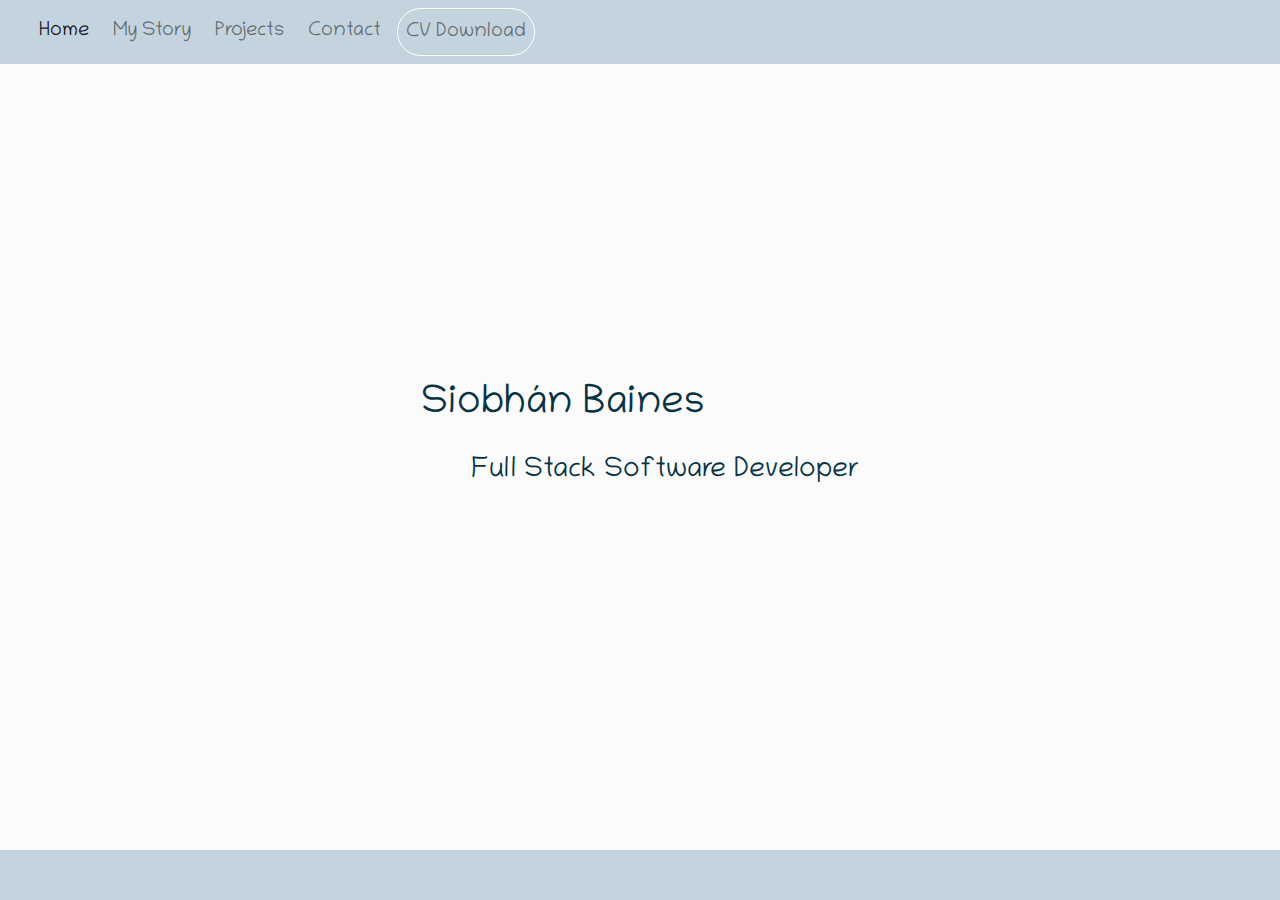
==== commit 28cc8d90: "Add comments where I have copied and modified code" ====
--- a/index.html
+++ b/index.html
@@ -22,6 +22,8 @@
   <body>
     <!-- Header containing Navigation and CV Download call to action -->
 	<header>
+            <!-- copied from Whiskey Drop - Code Institute - modified to fit 
+                 This is based on a standard Bootstrap feature using Bootstrap classes etc -->
 		<div class="container-fluid header-container">
 
 			<nav class="navbar navbar-expand-sm navbar-light">
@@ -42,7 +44,7 @@
 						<li class="nav-item mr-2">
 							<a class="nav-link" href="contact.html">Contact</a>
 						</li>
-						<li class="nav-item mr-2">
+						<li class="nav-item cv-pdf">
 							<a class="nav-link" href="assets/cv/Siobhan_Baines_CV.pdf" target="_blank">CV Download</a>
 						</li>
 					</ul>
@@ -51,7 +53,7 @@
 		</div>
 	</header>
     <!-- My name and job title -->
-	<section class="container-fluid index-container">
+	<section class="container-fluid index-container no-gutters">
 		<div class="opaque-overlay">&nbsp;</div>
 		<div class="row">
 			<div class="col-12">
@@ -64,7 +66,7 @@
 	</section>
     <!-- Social Media Links--> 
 	<footer>
-		<div class="contain-fluid">
+		<div class="container">
 			<div class="row justify-content-center no-gutters">
 				<div class="col col-sm-6">
 					<ul class="social-media inline-block">
--- a/assets/css/style.css
+++ b/assets/css/style.css
@@ -11,16 +11,13 @@
     color: #073445;
 }
 
-.cv-pdf a {
-    color: #b99557;
-}
-
 /*------------------------------------------Global*/
-body {
+html, body {
     margin: 0;
     padding:0;
     font-family: Chilanka;
     color: #073445;
+    height: 100%
 }
 .inline-block {
     display: inline-block;
@@ -29,11 +26,12 @@
     margin: 0;
 }
 
-.jumbotron {
+.jumbotron { /*  Copied from Whiskey Drop - Coding Institute */
     background: transparent;
 }
 /*--------------------------------------Image overlay*/
-.opaque-overlay {
+
+.opaque-overlay { /* Copied from Whiskey Drop - Coding Institute - changed colour */
     position: absolute;
     top: 0;
     left: 0;
@@ -42,17 +40,17 @@
     background-color: rgba(250, 250, 250, 0.8);
 }
 /*------------------------------------------Header*/
-.header-container {
-    max-width: 100vw !important;
-    max-height: 100vh !important;
-    padding: 0;
-    margin: 0;
-    background-color: rgba(150, 181, 191, 0.5);
-    -webkit-box-align: baseline;
-        -ms-flex-align: baseline;
-            align-items: baseline;
-}
-.navbar {
+header{
+    background-color: #c4d4df;
+    margin: 0;
+    min-height: 50px;
+    z-index: 10;
+    position: fixed;
+    top: 0;
+    width: 100vw;
+}
+
+.navbar { /* Copied from Whiskey Drop - Coding Institute - modified */
     margin-bottom: 0;
     border: 0;
     width: 100%;
@@ -61,12 +59,21 @@
     font-size: 20px;
 }
 
+.cv-pdf{
+    border: #fff;
+    border-style: solid;
+    border-width: thin;
+    border-radius: 25px;
+}
 /*----------------------------------------Footer*/
-
 footer {
-    background-color: rgba(150, 181, 191, 0.5);
+    background-color: #c4d4df;
     margin: 0;
     min-height: 50px;
+    z-index: 10;
+    position: fixed;
+    bottom:0;
+    width: 100vw;
 }
 footer ul {
     width: 100%;
@@ -74,12 +81,10 @@
     margin: 0;
     margin-top: 10px;
 }
-
 .footer ul li {
     margin-top: 12px;
     padding: 0;
 }
-
 .social-media {
     font-size: 25px;
     font-weight: bold;
@@ -88,9 +93,10 @@
 }
 
 /*------------------------------------Index Body Image*/
-.index-container {
-    height: 100vh;
-    background: url("../images/index-image.jpg") no-repeat top left fixed;
+
+.index-container { /* callout-container copied from Whiskey Drop - Coding Institute - modified */
+    height: 100%;
+    background: url("../images/index_image.png") no-repeat top left fixed;
     background-size: cover;
     display: -webkit-box;
     display: -ms-flexbox;
@@ -101,34 +107,35 @@
     -webkit-box-pack: center;
         -ms-flex-pack: center;
             justify-content: center;
-    position: relative;
+   position: relative;
 }
 .jobtitle {
     color: #073445;
     margin-top: 25px;
     margin-left: 50px;
 }
+
 /*-------------------------------About Me body */
 .about-container{
     background-color: #ececeb;
 }
 .about-me{
-    padding-top: 5px;
+    padding-top: 70px;
 }
 #about-me-intro{
-    padding:5px 0px 0px 0px;
-    margin-left: 50px;
-    margin-right: 80px;
+    padding-top:5px;
+    margin-left: 40px;
+    margin-right: 0px;
     border-color: #b99557;
     border-style: dashed;
     border-width: thin;
     -webkit-box-pack: left;
         -ms-flex-pack: left;
             justify-content: left;
-    font-size: 13px;
+    font-size: 14px;
 }
 #about-me-intro ul{
-    padding: 0em 0.5em 0em;
+    padding: 0.5em 0em 0.5em 0em;
     margin-left: 1em;
     margin-right: 1em;
     margin-bottom: 0.5em;
@@ -136,47 +143,48 @@
 #about-me-intro li {
     list-style: none;
 }
-.about-me p {
-    margin-bottom: 3px;
-}
-
+#about-me-intro p {
+    padding: 5px 0 0 0;
+    margin: 0;
+
+}
 #about-me-intro i {
     color: #b99557;
 }
 #work-section {
     display: table-cell;
     position: relative;
-    padding: 10px 60px 15px 60px;
-    text-align: center;
-}
-#work-section .heading-time{
+    padding: 10px 60px 65px 60px;
+    text-align: center;
+}
+#qualify-section {
+    position: relative;
+    padding: 70px 60px 65px 60px;
+    text-align: center;
+}
+.heading-time{
 font-weight: 700;
 }
-#qualify-section {
-    position: relative;
-    padding: 10px 60px 15px 60px;
-    text-align: center;
-}
-.timeline-item {
+.timeline-item { /* Copied from resume-miniproject-bootstrap4 - Code Institute - modified */
     padding: 1em 2em 1em 5em;
     position: relative;
     border-left: 1px #b99557 solid;
-    font-size: 11px;
+    font-size: 14px;
     text-align: left;
 }
-.timeline-item p {
+.timeline-item p { /* Copied from resume-miniproject-bootstrap4 - Code Institute - modified */
     padding: 0;
     margin: 0;
-    font-size: 12px;
-}
-.timeline-item:before {
+    font-size: 13px;
+}
+.timeline-item:before { /* Copied from resume-miniproject-bootstrap4 - Code Institute - modified */
     content: attr(data-dates);
     left: 2.5em;
     top: 1em;
     padding: 0;
     margin: 0;
 }
-.timeline-item:after {
+.timeline-item:after { /* Copied from resume-miniproject-bootstrap4 - Code Institute - modified */
     width: 12px;
     height: 12px;
     display: block;
@@ -187,17 +195,29 @@
     content:"";
     background: #b99557;
 }
+
 /*-----------------------------------Project Body*/
 .projects-container {
-    background-color: #eae5cc;
+   background-color: #d8dad4
 }
 .project-row{
+    min-height: 100vh;
+    padding: 70px 5px 70px 5px;
       -webkit-box-pack: center;
           -ms-flex-pack: center;
               justify-content: center;
       -webkit-box-align: center;
           -ms-flex-align: center;
               align-items: center;
+}
+.card-body{
+    padding-bottom: 0;
+}
+button.card-body{
+    border-style: none;
+    opacity: 1;
+    padding: 1px, 0;
+    background-color: #fff;
 }
 .card {
     border-radius: 5%;
@@ -206,6 +226,7 @@
     top: 25%;
     margin: 8% auto;
     padding: 15px;
+    justify-items: center;
     -webkit-box-align: center;
         -ms-flex-align: center;
             align-items: center;
@@ -225,6 +246,7 @@
 .card-subtitle{
     font-size: 15px;
     text-align: center;
+    padding-bottom: 1.5em;
 }
 .card-text {
   font-size: 30px;
@@ -232,7 +254,7 @@
   position: relative;
   text-align: center;
   color: #b99557;
-  padding: 30px 10px 0 10px;
+  padding: 30px 10px -5px 10px;
 }
 .card-text a{
   font-size: 30px;
@@ -242,12 +264,21 @@
   color: #b99557;
   padding: 30px 10px 0 10px;
 }
-
+#modalLabelP1,
+#modalLabelP2,
+#modalLabelP3,
+#modalLabelP4,
+#modalLabelP5,
+#modalLabelP2{
+    font-weight: 700;
+}
+.btn-projects{
+    background-color: #b99557; 
+}
 /*------------------------------------Contact Body*/
-.contact-container {
-    height: 100vh;
-    overflow: hidden;
-    background: url("../images/contact-image.jpg") no-repeat top left fixed;
+
+.contact-container { /* callout-container copied from Whiskey Drop - Coding Institute - modified */
+    background: url("../images/contact_image.png") no-repeat top left fixed;
     background-size: cover;
     display: -webkit-box;
     display: -ms-flexbox;
@@ -259,14 +290,13 @@
         -ms-flex-pack: center;
             justify-content: center;
     position: relative;
-}
-
+    min-height: 100vh;
+}
 .contact-form {
   padding-top: 10px;
   margin: 0 auto;
   max-width: 75%;
 }
-
 button[type="submit"] {
   margin-top: 15px;
   margin-bottom: 20px;
@@ -275,11 +305,22 @@
 }
 
 /*--------------------------------------------Media Queries*/
-@media (min-width: 992px) {
-  .center-form {
-    padding-top: 30px;
-    min-height: 240px;
-    margin: 0 auto;
-    max-width: 50%;
-  }
+@media (max-width: 768px) {
+    .center-form {
+        padding-top: 30px;
+        min-height: 240px;
+        margin: 0 auto;
+        max-width: 50%;
+    }
+    #work-section {
+        display: table-cell;
+        position: relative;
+        padding: 10px 60px 15px 60px;
+        text-align: center;
+    }
+    #qualify-section {
+        position: relative;
+        padding: 10px 60px 65px 60px;
+        text-align: center;
+    }
 }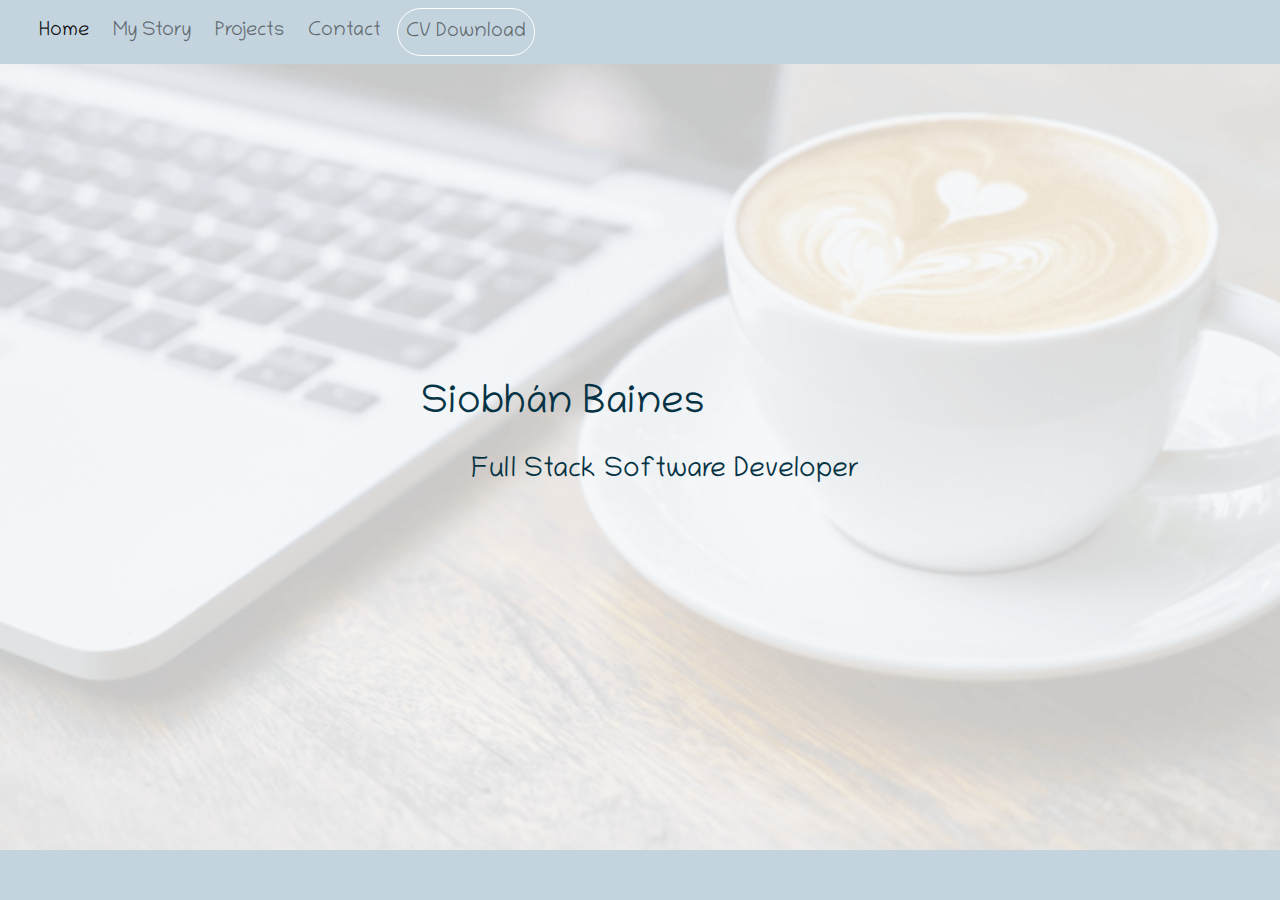
==== commit c7585d6e: "Make some changes after running lighthouse in dev tools" ====
--- a/index.html
+++ b/index.html
@@ -2,6 +2,7 @@
 <html lang="en">
 <head>
 	<meta charset="UTF-8" />
+    <meta name="Description" content="Siobhan Baines Portfolio.">
 	<meta name="viewport" content="width=device-width, initial-scale=1.0" />
 
 	<link rel="stylesheet"
@@ -14,6 +15,7 @@
 	</script>
 	<link rel="stylesheet" href="https://use.fontawesome.com/releases/v5.6.1/css/all.css"
 		integrity="sha384-gfdkjb5BdAXd+lj+gudLWI+BXq4IuLW5IT+brZEZsLFm++aCMlF1V92rMkPaX4PP" crossorigin="anonymous" />
+    <link href="https://fonts.googleapis.com/css?family=Chilanka&display=swap" rel="stylesheet">  
 	<!-- My Style Sheet -->
 	<link rel="stylesheet" href="assets/css/style.css" type="text/css" />
 	<title>Siobhan Baines Portfolio</title>
@@ -44,8 +46,8 @@
 						<li class="nav-item mr-2">
 							<a class="nav-link" href="contact.html">Contact</a>
 						</li>
-						<li class="nav-item cv-pdf">
-							<a class="nav-link" href="assets/cv/Siobhan_Baines_CV.pdf" target="_blank">CV Download</a>
+						<li class="nav-item mr-2 cv-pdf">
+							<a class="nav-link" href="assets/cv/siobhan_baines_cv.pdf" target="_blank">CV Download</a>
 						</li>
 					</ul>
 				</div>
--- a/assets/css/style.css
+++ b/assets/css/style.css
@@ -6,6 +6,7 @@
 */
 
 @import url('https://fonts.googleapis.com/css2?family=Chilanka&display=swap');
+
 /*-----------------------------------------Colours*/
 a {
     color: #073445;
@@ -150,6 +151,7 @@
 }
 #about-me-intro i {
     color: #b99557;
+    font-size: 20px;
 }
 #work-section {
     display: table-cell;
@@ -213,12 +215,7 @@
 .card-body{
     padding-bottom: 0;
 }
-button.card-body{
-    border-style: none;
-    opacity: 1;
-    padding: 1px, 0;
-    background-color: #fff;
-}
+
 .card {
     border-radius: 5%;
     width: 15em;
@@ -247,6 +244,12 @@
     font-size: 15px;
     text-align: center;
     padding-bottom: 1.5em;
+}
+button.card-text{
+    border-style: none;
+    opacity: 1;
+    padding: 1px, 0;
+    background-color: #fff;
 }
 .card-text {
   font-size: 30px;
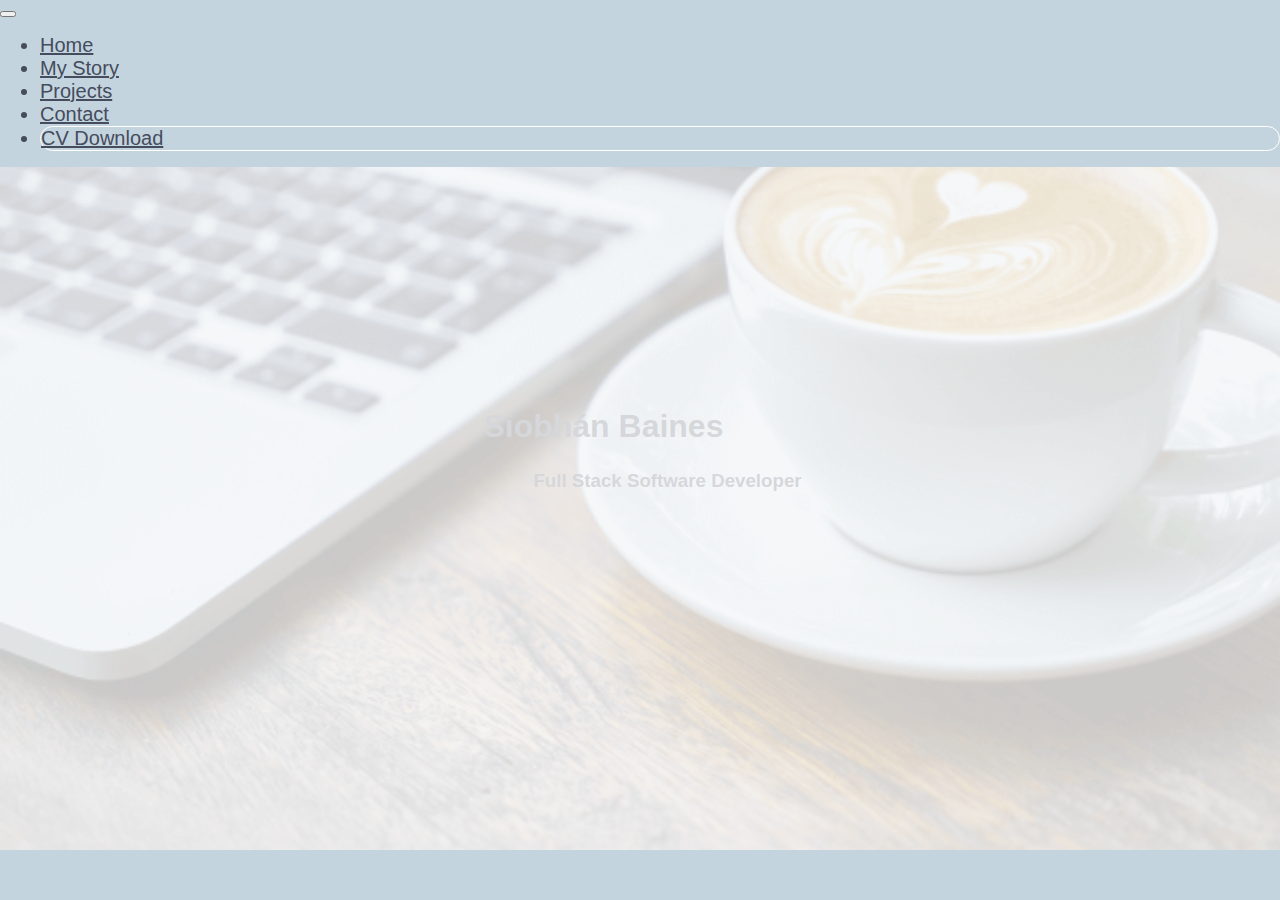
==== commit 2acd895e: "Add style-src statement from stackoverflow for linkedin image" ====
--- a/index.html
+++ b/index.html
@@ -4,7 +4,7 @@
 	<meta charset="UTF-8" />
     <meta name="Description" content="Siobhan Baines Portfolio.">
 	<meta name="viewport" content="width=device-width, initial-scale=1.0" />
-
+	<meta http-equiv="Content-Security-Policy" content="style-src 'self' https://fonts.googleapis.com; font-src 'self' https://fonts.gstatic.com;">
 	<link rel="stylesheet"
 		href="https://cdnjs.cloudflare.com/ajax/libs/twitter-bootstrap/4.5.2/css/bootstrap.min.css" />
 	<script src="https://code.jquery.com/jquery-3.5.1.slim.min.js"
@@ -15,7 +15,7 @@
 	</script>
 	<link rel="stylesheet" href="https://use.fontawesome.com/releases/v5.6.1/css/all.css"
 		integrity="sha384-gfdkjb5BdAXd+lj+gudLWI+BXq4IuLW5IT+brZEZsLFm++aCMlF1V92rMkPaX4PP" crossorigin="anonymous" />
-    <link href="https://fonts.googleapis.com/css?family=Chilanka&display=swap" rel="stylesheet">  
+		
 	<!-- My Style Sheet -->
 	<link rel="stylesheet" href="assets/css/style.css" type="text/css" />
 	<title>Siobhan Baines Portfolio</title>
@@ -59,7 +59,7 @@
 		<div class="opaque-overlay">&nbsp;</div>
 		<div class="row">
 			<div class="col-12">
-				<div class="name-callout jumbotron">
+				<div class="name-callout">
 					<h1 class="name">Siobhán Baines</h1>
 					<h3 class="jobtitle">Full Stack Software Developer</h3>
 				</div>
@@ -77,7 +77,7 @@
 								<i class="fab fa-github"></i></a>
 						</li>
 						<li class="social-media inline-block ml-3">
-							<a href="https://www.linkedin.com/in/siobhan-baines-9b296a22/" target="_blank">
+							<a href="https://www.linkedin.com/in/siobhan-baines/" target="_blank">
 								<i class="fab fa-linkedin"></i></a>
 						</li>
 						<li class="social-media inline-block ml-3">
@@ -98,4 +98,5 @@
 		</div>
 	</footer>
   </body>
+  
 </html>--- a/assets/css/style.css
+++ b/assets/css/style.css
@@ -1,35 +1,34 @@
 /*
 * Prefixed by https://autoprefixer.github.io
 * PostCSS: v7.0.29,
-* Autoprefixer: v9.7.6
+* Autoprefixer: v9.7.1
 * Browsers: last 4 version
 */
 
-@import url('https://fonts.googleapis.com/css2?family=Chilanka&display=swap');
-
-/*-----------------------------------------Colours*/
+
+@import url('https://fonts.googleapis.com/css2?family=Mulish:ital,wght@0,400;0,500;1,300&display=swap');
+
+/*------------------------------------- Colours */
 a {
-    color: #073445;
-}
-
+    color: #444c5d;
+}
 /*------------------------------------------Global*/
 html, body {
     margin: 0;
     padding:0;
-    font-family: Chilanka;
-    color: #073445;
+    font-family: "Mulish", sans-serif;
+    font-weight: 400;
+    color: #444c5d;
     height: 100%
 }
 .inline-block {
     display: inline-block;
 }
+
 h1, h3,h5, h6{
     margin: 0;
 }
 
-.jumbotron { /*  Copied from Whiskey Drop - Coding Institute */
-    background: transparent;
-}
 /*--------------------------------------Image overlay*/
 
 .opaque-overlay { /* Copied from Whiskey Drop - Coding Institute - changed colour */
@@ -58,8 +57,11 @@
 }
 .nav-item {
     font-size: 20px;
-}
-
+    font-weight: 500;
+}
+.navbar-light .navbar-nav .nav-link{
+    color: #444c5d;
+}
 .cv-pdf{
     border: #fff;
     border-style: solid;
@@ -111,7 +113,7 @@
    position: relative;
 }
 .jobtitle {
-    color: #073445;
+    color: #444c5d;
     margin-top: 25px;
     margin-left: 50px;
 }
@@ -219,10 +221,10 @@
 .card {
     border-radius: 5%;
     width: 15em;
-    height: 12em;
+    height: 10em;
     top: 25%;
     margin: 8% auto;
-    padding: 15px;
+    padding: 1em;
     justify-items: center;
     -webkit-box-align: center;
         -ms-flex-align: center;
@@ -240,32 +242,40 @@
     font-weight: 700;
     text-align: center;
 }
+p.card-title{
+    color: #2e1f0e;
+    z-index: 10;
+}
 .card-subtitle{
-    font-size: 15px;
-    text-align: center;
-    padding-bottom: 1.5em;
+    font-size: 14px;
+    text-align: center;
+    padding-bottom: 1em;
+    color: #2e1f0e;
 }
 button.card-text{
     border-style: none;
     opacity: 1;
-    padding: 1px, 0;
+    padding: 1px 0;
     background-color: #fff;
+    outline: none;
 }
 .card-text {
-  font-size: 30px;
+  font-size: 14px;
   font-weight: bold;
   position: relative;
   text-align: center;
   color: #b99557;
-  padding: 30px 10px -5px 10px;
-}
-.card-text a{
-  font-size: 30px;
+  
+}
+.col-12, .col-sm-6, .col-md-4 {
+    padding-left: 5px;
+}
+a.project-link{
+  font-size: 40px;
   font-weight: bold;
   position: relative;
-  text-align: center;
   color: #b99557;
-  padding: 30px 10px 0 10px;
+  padding: 1px 10px 0 10px;
 }
 #modalLabelP1,
 #modalLabelP2,
@@ -273,11 +283,12 @@
 #modalLabelP4,
 #modalLabelP5,
 #modalLabelP2{
-    font-weight: 700;
+    font-weight: 500;
 }
 .btn-projects{
     background-color: #b99557; 
 }
+
 /*------------------------------------Contact Body*/
 
 .contact-container { /* callout-container copied from Whiskey Drop - Coding Institute - modified */
@@ -295,18 +306,33 @@
     position: relative;
     min-height: 100vh;
 }
+.form-heading{
+    display: none;
+}
 .contact-form {
-  padding-top: 10px;
-  margin: 0 auto;
-  max-width: 75%;
-}
-button[type="submit"] {
+    padding-top: 5px;
+    margin: 0 auto;
+    max-width: 65%;
+}
+
+.form-control {
+    margin: 0rem;
+    padding: 4px;
+    height: 24px;
+    overflow: hidden; 
+}
+label{
+  display: inline-block;
+  margin: 0px;
+  font-size: 16px;
+}
+.btn-secondary {
   margin-top: 15px;
   margin-bottom: 20px;
   color: #fafafa;
-  background-color: #b99557;
-}
-
+  font-weight: bold;
+  background-color: #8c7444;
+}
 /*--------------------------------------------Media Queries*/
 @media (max-width: 768px) {
     .center-form {
@@ -315,6 +341,13 @@
         margin: 0 auto;
         max-width: 50%;
     }
+    .name-callout,
+    .name,
+    .jobtitle{
+    color: #444c5d;
+    align-items: center;
+    margin-left: 0;
+   }
     #work-section {
         display: table-cell;
         position: relative;
@@ -326,4 +359,10 @@
         padding: 10px 60px 65px 60px;
         text-align: center;
     }
+    .card {
+    width: 15em;
+    height: 12em;
+    top: 15%;
+}
+   
 }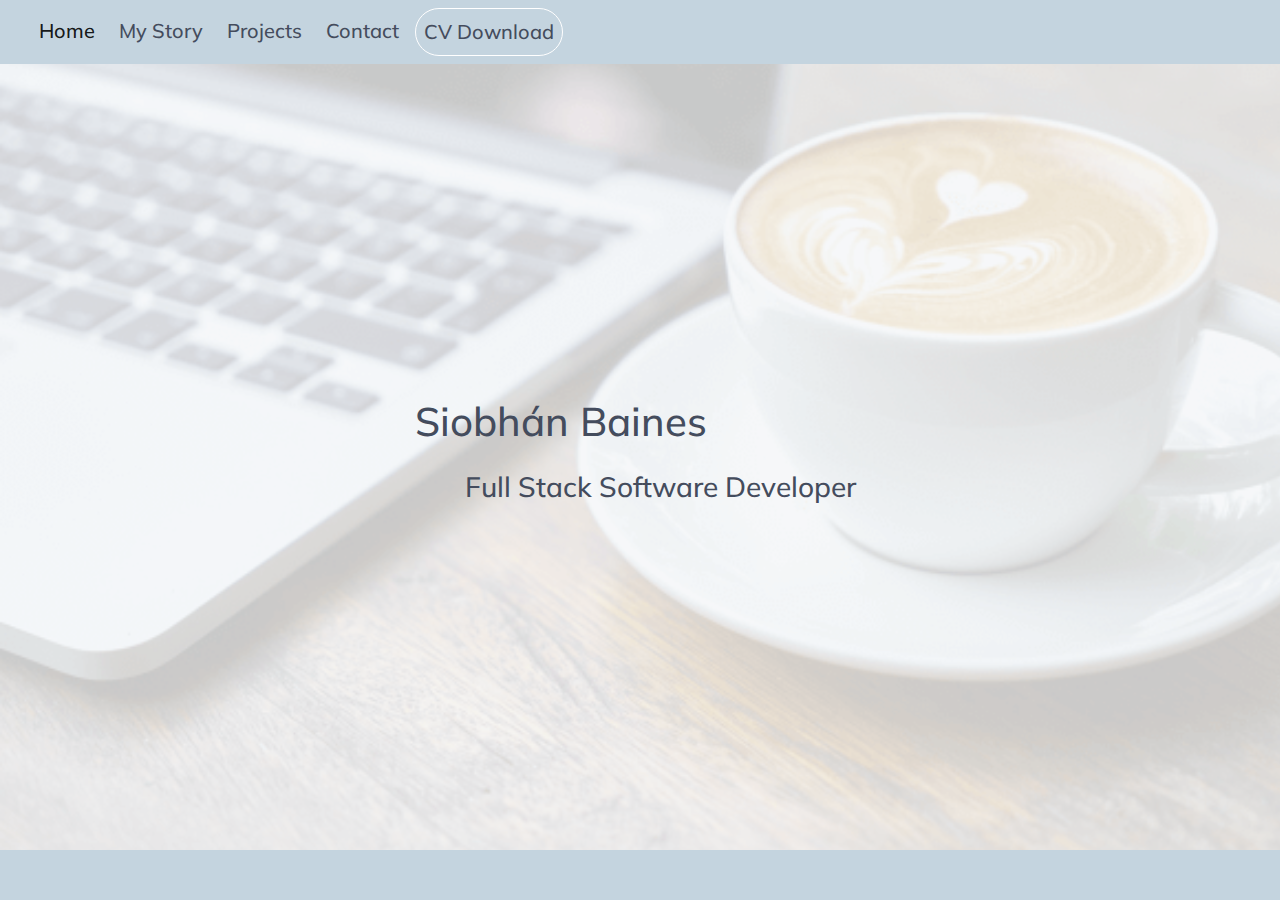
==== commit 79b7b755: "Remove style-src statement from stackoverflow for linkedin image. Put back to original - Jut linked " ====
--- a/index.html
+++ b/index.html
@@ -4,7 +4,6 @@
 	<meta charset="UTF-8" />
     <meta name="Description" content="Siobhan Baines Portfolio.">
 	<meta name="viewport" content="width=device-width, initial-scale=1.0" />
-	<meta http-equiv="Content-Security-Policy" content="style-src 'self' https://fonts.googleapis.com; font-src 'self' https://fonts.gstatic.com;">
 	<link rel="stylesheet"
 		href="https://cdnjs.cloudflare.com/ajax/libs/twitter-bootstrap/4.5.2/css/bootstrap.min.css" />
 	<script src="https://code.jquery.com/jquery-3.5.1.slim.min.js"
